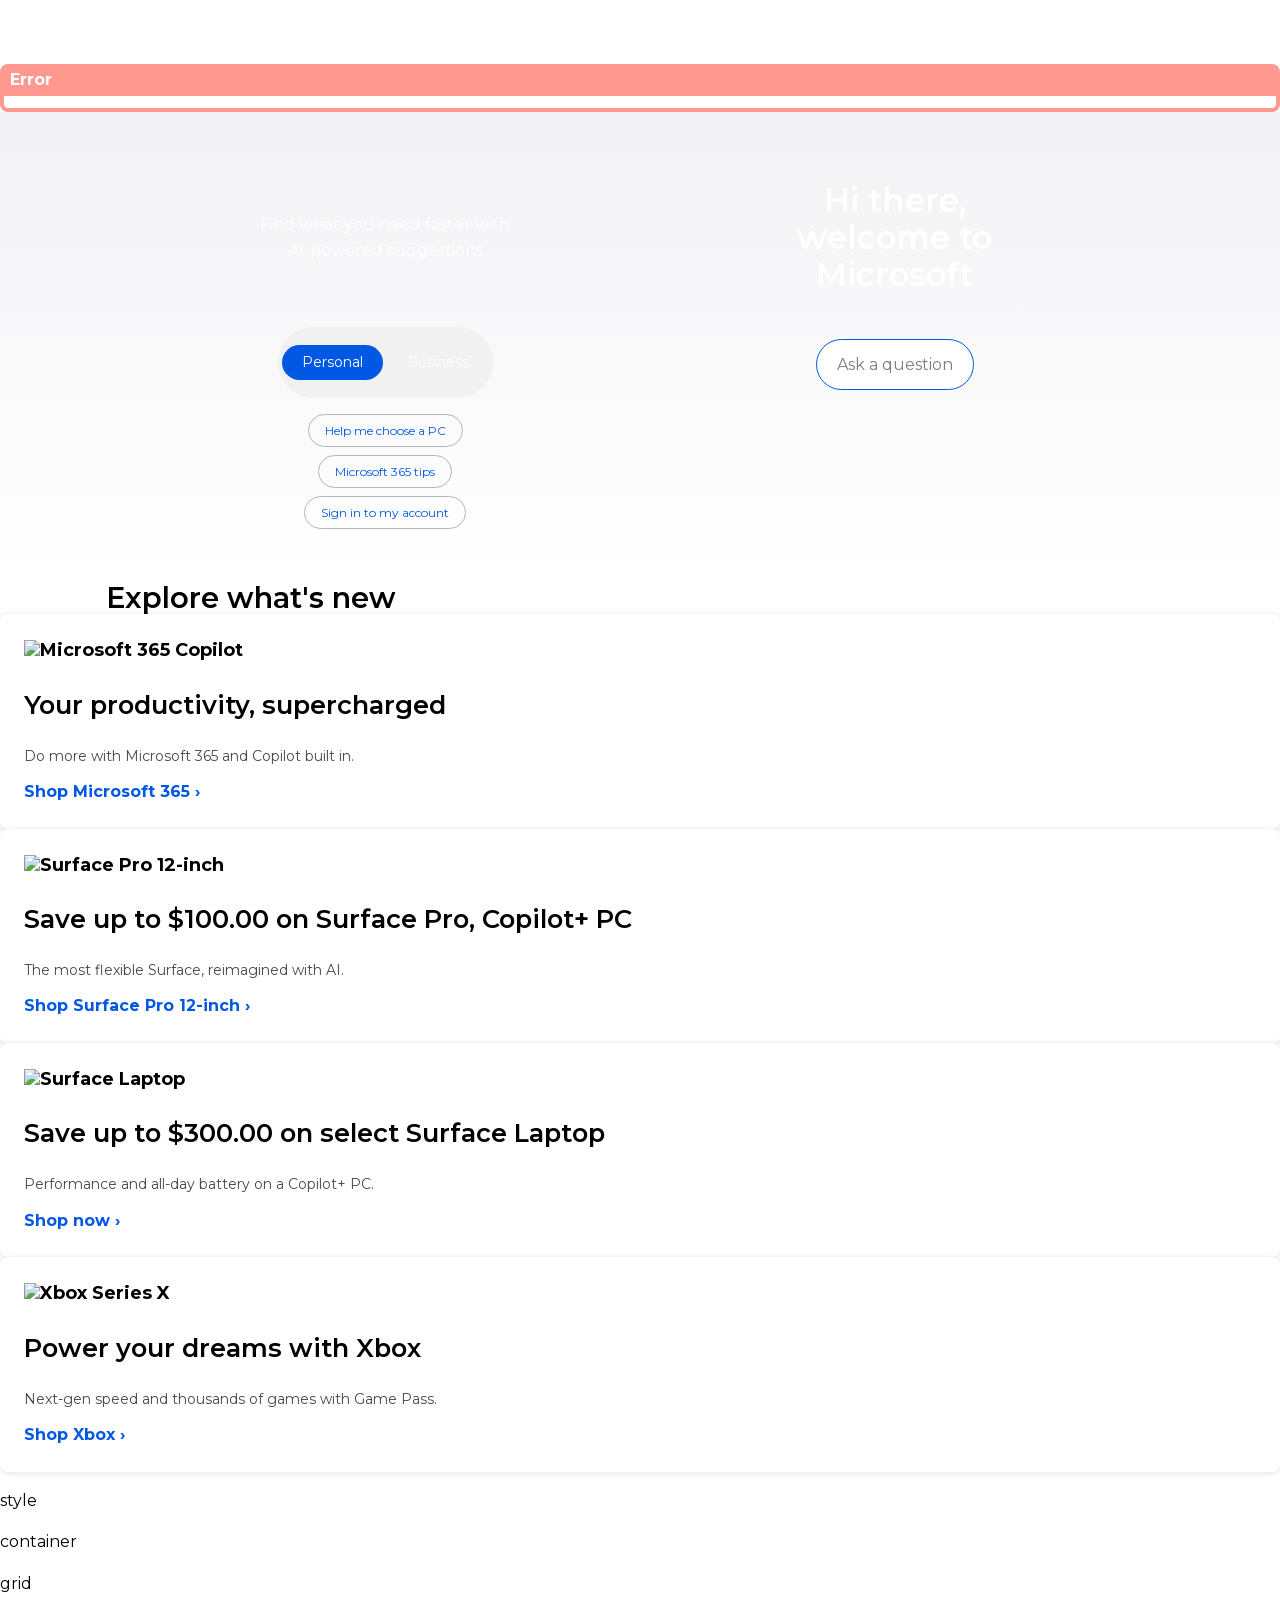
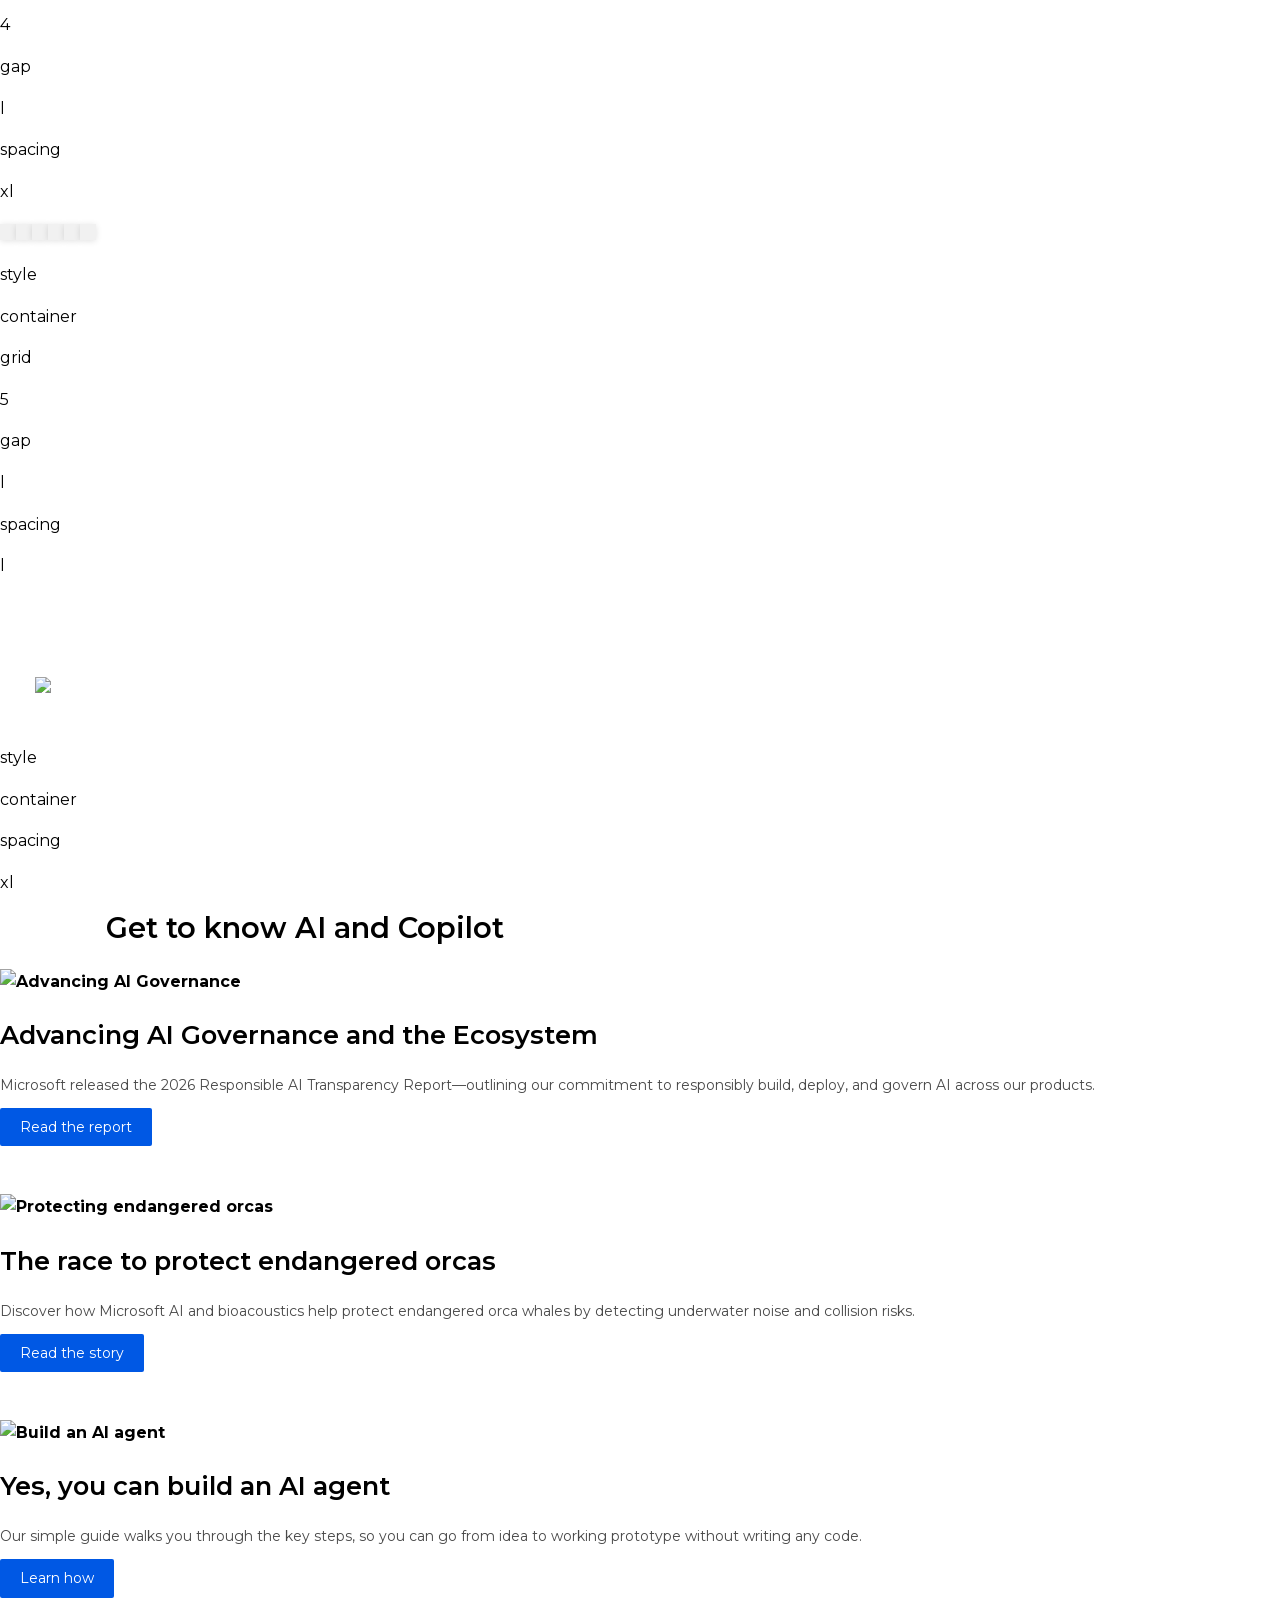
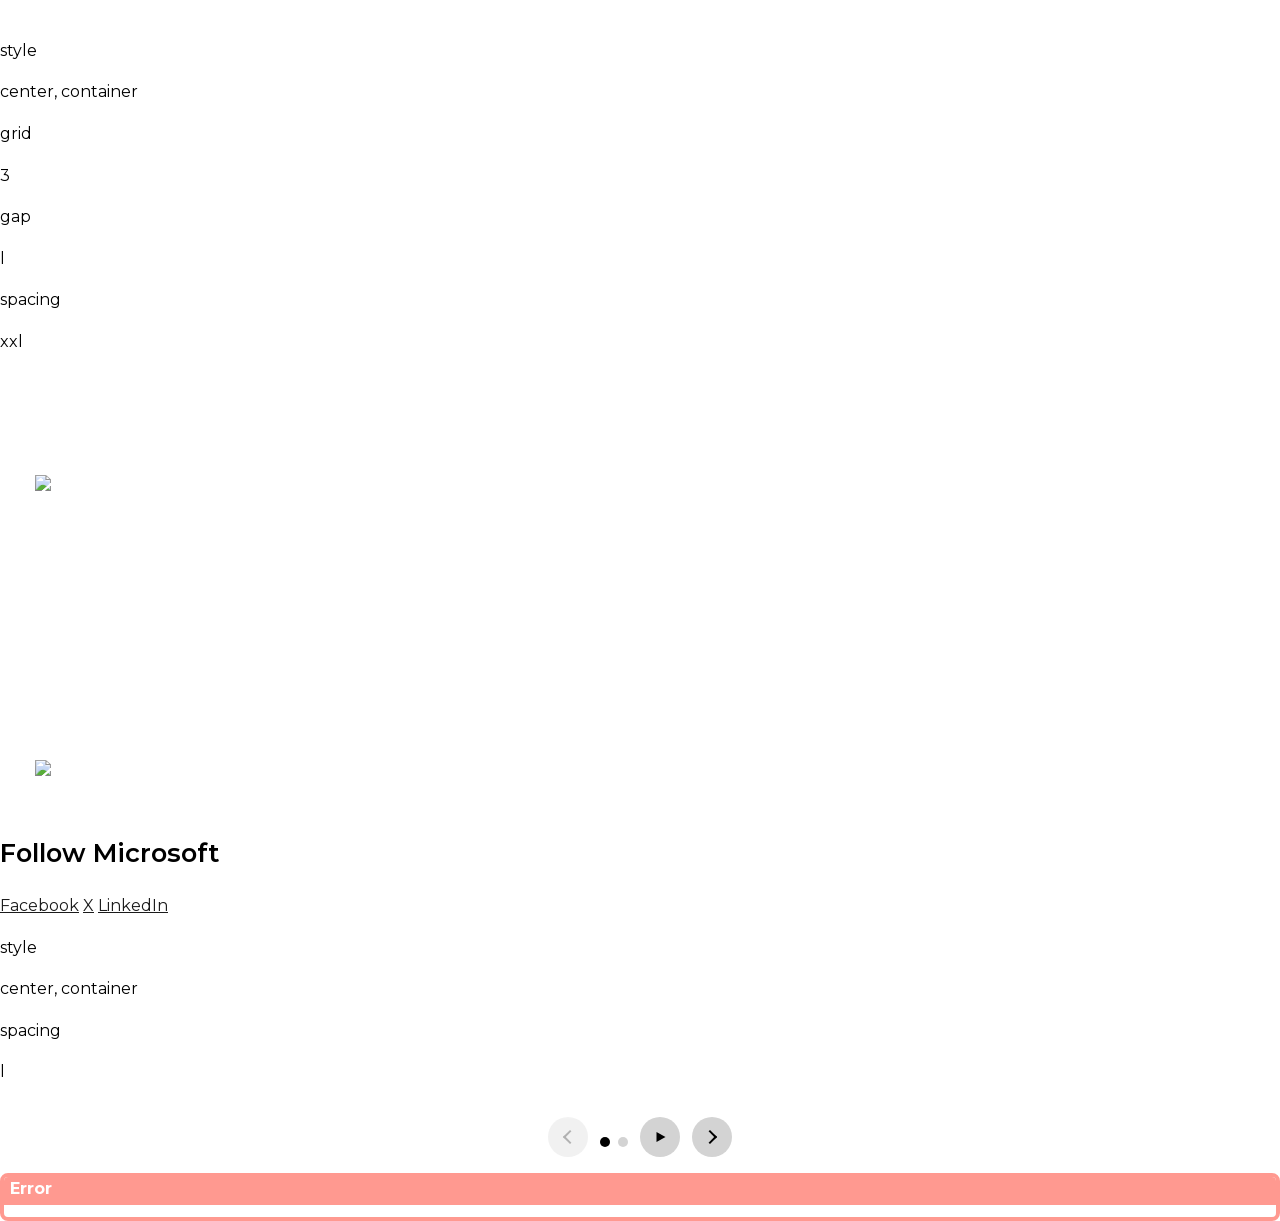
==== index.html @ eb899f48 "Add MS homepage rebuild: port carousel/banner/media, card product+feature variants, hero-ai Ported a" ====
<!DOCTYPE html>
<html>
  <head>
    <title>Microsoft – AI, Cloud, Productivity, Computing, Gaming & Apps</title>
    <meta name="description" content="Explore Microsoft products and services and support for your home or business. Shop Microsoft 365, Copilot, Teams, Xbox, Windows, Azure, Surface and more.">
    <meta name="viewport" content="width=device-width, initial-scale=1"/>
    <link rel="stylesheet" href="/styles/styles.css"/>
    <script src="/scripts/ak.js" type="module"></script>
    <script src="/scripts/scripts.js" type="module"></script>
    <link rel="icon" href="data:,">
  </head>
  <body>
    <header></header>
    <main>
      <div>
        <div class="hero ai">
          <div>
            <p>Find what you need faster with AI-powered suggestions</p>
            <h1>Hi there, welcome to Microsoft</h1>
            <ul>
              <li>Personal</li>
              <li>Business</li>
            </ul>
            <blockquote>Ask a question</blockquote>
            <p><a href="#choose">Help me choose a PC</a> <a href="#m365">Microsoft 365 tips</a> <a href="#signin">Sign in to my account</a></p>
          </div>
        </div>
      </div>

      <div>
        <h2>Explore what's new</h2>
        <div class="card product"><div><div><picture><img src="https://cdn-dynmedia-1.microsoft.com/is/image/microsoftcorp/Card-Front-M365-Copilot?resMode=sharp2&op_usm=1.5,0.65,15,0&wid=900&hei=1200&qlt=100&fit=constrain" alt="Microsoft 365 Copilot"></picture><h3>Your productivity, supercharged</h3><p>Do more with Microsoft 365 and Copilot built in.</p><p><a href="#m365">Shop Microsoft 365</a></p></div></div></div>
        <div class="card product"><div><div><picture><img src="https://cdn-dynmedia-1.microsoft.com/is/image/microsoftcorp/Card-Front-Surface-Pro-12-Copilot-PC-Violet?resMode=sharp2&op_usm=1.5,0.65,15,0&wid=900&hei=1200&qlt=100&fit=constrain" alt="Surface Pro 12-inch"></picture><h3>Save up to $100.00 on Surface Pro, Copilot+ PC</h3><p>The most flexible Surface, reimagined with AI.</p><p><a href="#surface">Shop Surface Pro 12-inch</a></p></div></div></div>
        <div class="card product"><div><div><picture><img src="https://cdn-dynmedia-1.microsoft.com/is/image/microsoftcorp/Card-Front-Windows-11-For-Business?resMode=sharp2&op_usm=1.5,0.65,15,0&wid=900&hei=1200&qlt=100&fit=constrain" alt="Surface Laptop"></picture><h3>Save up to $300.00 on select Surface Laptop</h3><p>Performance and all-day battery on a Copilot+ PC.</p><p><a href="#laptop">Shop now</a></p></div></div></div>
        <div class="card product"><div><div><picture><img src="https://cdn-dynmedia-1.microsoft.com/is/image/microsoftcorp/Card-Front-Xbox-Series-X-Top-Detail?resMode=sharp2&op_usm=1.5,0.65,15,0&wid=900&hei=1200&qlt=100&fit=constrain" alt="Xbox Series X"></picture><h3>Power your dreams with Xbox</h3><p>Next-gen speed and thousands of games with Game Pass.</p><p><a href="#xbox">Shop Xbox</a></p></div></div></div>
        <div class="section-metadata"><div><div><p>style</p></div><div><p>container</p></div></div><div><div><p>grid</p></div><div><p>4</p></div></div><div><div><p>gap</p></div><div><p>l</p></div></div><div><div><p>spacing</p></div><div><p>xl</p></div></div></div>
      </div>

      <div>
        <div class="card icon center"><div><div><picture><img src="https://cdn-dynmedia-1.microsoft.com/is/content/microsoftcorp/Quick-Links-Store-Laptop?resMode=sharp2&op_usm=1.5,0.65,15,0&qlt=85" alt="Shop Surface"></picture><p><a href="#surface">Shop Surface</a></p></div></div></div>
        <div class="card icon center"><div><div><picture><img src="https://cdn-dynmedia-1.microsoft.com/is/content/microsoftcorp/Quick-Links-Store-Apps?resMode=sharp2&op_usm=1.5,0.65,15,0&qlt=85" alt="Shop Microsoft 365"></picture><p><a href="#m365">Shop Microsoft 365</a></p></div></div></div>
        <div class="card icon center"><div><div><picture><img src="https://cdn-dynmedia-1.microsoft.com/is/content/microsoftcorp/Quick-Links-Store-Xbox-Controller?resMode=sharp2&op_usm=1.5,0.65,15,0&qlt=85" alt="Shop Xbox"></picture><p><a href="#xbox">Shop Xbox</a></p></div></div></div>
        <div class="card icon center"><div><div><picture><img src="https://cdn-dynmedia-1.microsoft.com/is/content/microsoftcorp/Quick-Links-Store-Tablet?resMode=sharp2&op_usm=1.5,0.65,15,0&qlt=85" alt="Find your next PC"></picture><p><a href="#pc">Find your next PC</a></p></div></div></div>
        <div class="card icon center"><div><div><picture><img src="https://cdn-dynmedia-1.microsoft.com/is/content/microsoftcorp/Quick-Links-Store-Accessories?resMode=sharp2&op_usm=1.5,0.65,15,0&qlt=85" alt="Shop accessories"></picture><p><a href="#accessories">Shop accessories</a></p></div></div></div>
        <div class="card icon center"><div><div><picture><img src="https://cdn-dynmedia-1.microsoft.com/is/content/microsoftcorp/Quick-Links-Store-Business?resMode=sharp2&op_usm=1.5,0.65,15,0&qlt=85" alt="Shop for your business"></picture><p><a href="#business">Shop for your business</a></p></div></div></div>
        <div class="section-metadata"><div><div><p>style</p></div><div><p>container</p></div></div><div><div><p>grid</p></div><div><p>5</p></div></div><div><div><p>gap</p></div><div><p>l</p></div></div><div><div><p>spacing</p></div><div><p>l</p></div></div></div>
      </div>

      <div>
        <div class="banner">
          <div>
            <div>
              <h2>Save 20% on Surface accessories</h2>
              <p>For a limited time, grab deals on select keyboards, mice, and more designed to work seamlessly with your device.</p>
              <p><a href="#accessories">Shop now</a></p>
            </div>
            <div>
              <picture><img src="https://cdn-dynmedia-1.microsoft.com/is/image/microsoftcorp/Card-Horizontal-Surface-Accessories-Violet?resMode=sharp2&op_usm=1.5,0.65,15,0&wid=1600&hei=900&qlt=95&fit=constrain" alt="Surface accessories"></picture>
            </div>
          </div>
        </div>
        <div class="section-metadata"><div><div><p>style</p></div><div><p>container</p></div></div><div><div><p>spacing</p></div><div><p>xl</p></div></div></div>
      </div>

      <div>
        <h2>Get to know AI and Copilot</h2>
        <div class="card feature"><div><div><picture><img src="https://cdn-dynmedia-1.microsoft.com/is/image/microsoftcorp/Card-Feature-AI-Transparency-Report-2026?resMode=sharp2&op_usm=1.5,0.65,15,0&wid=520&hei=224&qlt=85&fit=constrain" alt="Advancing AI Governance"></picture><h3>Advancing AI Governance and the Ecosystem</h3><p>Microsoft released the 2026 Responsible AI Transparency Report—outlining our commitment to responsibly build, deploy, and govern AI across our products.</p><p><a href="#ai">Read the report</a></p></div></div></div>
        <div class="card feature"><div><div><picture><img src="https://cdn-dynmedia-1.microsoft.com/is/image/microsoftcorp/Card-Feature-The-Sound-of-Survival-Bioacoustics?resMode=sharp2&op_usm=1.5,0.65,15,0&wid=520&hei=224&qlt=85&fit=constrain" alt="Protecting endangered orcas"></picture><h3>The race to protect endangered orcas</h3><p>Discover how Microsoft AI and bioacoustics help protect endangered orca whales by detecting underwater noise and collision risks.</p><p><a href="#orcas">Read the story</a></p></div></div></div>
        <div class="card feature"><div><div><picture><img src="https://cdn-dynmedia-1.microsoft.com/is/image/microsoftcorp/Card-Feature-How-to-build-an-agent?resMode=sharp2&op_usm=1.5,0.65,15,0&wid=520&hei=224&qlt=85&fit=constrain" alt="Build an AI agent"></picture><h3>Yes, you can build an AI agent</h3><p>Our simple guide walks you through the key steps, so you can go from idea to working prototype without writing any code.</p><p><a href="#agent">Learn how</a></p></div></div></div>
        <div class="section-metadata"><div><div><p>style</p></div><div><p>center, container</p></div></div><div><div><p>grid</p></div><div><p>3</p></div></div><div><div><p>gap</p></div><div><p>l</p></div></div><div><div><p>spacing</p></div><div><p>xxl</p></div></div></div>
      </div>

      <div>
        <div class="advanced-carousel">
          <div><div>
            <ul>
              <li>Powering every play</li>
              <li>AI that captures the shot</li>
            </ul>
          </div></div>
        </div>
      </div>

      <div>
        <div class="banner"><div><div><div><h2>Powering every play</h2><p>For the NFL, greatness starts in the preparation—and Viper on Azure helps everything align weeks before game day.</p><p><a href="#nfl">Read the story</a></p></div><div><picture><img src="https://cdn-dynmedia-1.microsoft.com/is/image/microsoftcorp/Card-Banner-4-3-Building-NFL-Greatness?resMode=sharp2&op_usm=1.5,0.65,15,0&wid=1600&hei=1200&qlt=85&fit=constrain" alt="NFL and Azure"></picture></div></div></div>
        <div class="section-metadata"><div><div><p>style</p></div><div><p>container</p></div></div></div>
      </div>

      <div>
        <div class="banner"><div><div><div><h2>AI that captures the shot</h2><p>See how AI Shoot 360 reimagines sports capture and delivers highlights in real time.</p><p><a href="#ai360">Read the story</a></p></div><div><picture><img src="https://cdn-dynmedia-1.microsoft.com/is/image/microsoftcorp/Card-Banner-4-3-AI-Shoot-360?resMode=sharp2&op_usm=1.5,0.65,15,0&wid=1600&hei=1200&qlt=85&fit=constrain" alt="AI Shoot 360"></picture></div></div></div>
        <div class="section-metadata"><div><div><p>style</p></div><div><p>container</p></div></div></div>
      </div>

      <div>
        <h3>Follow Microsoft</h3>
        <p><a href="https://www.facebook.com/Microsoft">Facebook</a> <a href="https://x.com/microsoft">X</a> <a href="https://www.linkedin.com/company/microsoft">LinkedIn</a></p>
        <div class="section-metadata"><div><div><p>style</p></div><div><p>center, container</p></div></div><div><div><p>spacing</p></div><div><p>l</p></div></div></div>
      </div>
    </main>
    <footer></footer>
  </body>
</html>
---- styles/styles.css ----
@font-face {
  font-family: Montserrat;
  font-style: normal;
  font-weight: 100 900;
  font-display: swap;
  src: url("/styles/fonts/montserrat.woff2") format("woff2");
  unicode-range:
    U+0000-00FF,
    U+0131,
    U+0152-0153,
    U+02BB-02BC,
    U+02C6,
    U+02DA,
    U+02DC,
    U+0304,
    U+0308,
    U+0329,
    U+2000-206F,
    U+20AC,
    U+2122,
    U+2191,
    U+2193,
    U+2212,
    U+2215,
    U+FEFF,
    U+FFFD;
}

@font-face {
  font-family: Montserrat;
  font-style: italic;
  font-weight: 100 900;
  font-display: swap;
  src: url("/styles/fonts/montserrat-italic.woff2") format("woff2");
  unicode-range:
    U+0000-00FF,
    U+0131,
    U+0152-0153,
    U+02BB-02BC,
    U+02C6,
    U+02DA,
    U+02DC,
    U+0304,
    U+0308,
    U+0329,
    U+2000-206F,
    U+20AC,
    U+2122,
    U+2191,
    U+2193,
    U+2212,
    U+2215,
    U+FEFF,
    U+FFFD;
}

:root {
  /* grid */
  --grid-container-width: 83.4%;
  --grid-column-width: calc(var(--grid-container-width) / 12);
  --grid-gutter-width: 8.3%;

  /* spacing */
  --spacing-xxl: 48px;
  --spacing-xl: 32px;
  --spacing-l: 24px;
  --spacing-m: 12px;
  --spacing-s: 8px;
  --spacing-xs: 4px;

  /* font weights (used by ported blocks: carousel, banner) */
  --font-weight-regular: 400;
  --font-weight-bold: 700;

  /* color schemes */
  color-scheme: light dark;

  /* color tokens */
  --color-gray-100: #f1f1f1;
  --color-gray-200: #d3d3d3;
  --color-gray-300: #b5b5b5;
  --color-gray-400: #999;
  --color-gray-500: #7d7d7d;
  --color-gray-600: #636363;
  --color-gray-700: #494949;
  --color-gray-800: #313131;
  --color-gray-900: #1b1b1b;
  --color-green-100: #e1f5e3;
  --color-green-200: #a3e1a8;
  --color-green-300: #60cb6a;
  --color-green-400: #24b032;
  --color-green-500: #1e9029;
  --color-green-600: #187220;
  --color-green-700: #115418;
  --color-green-800: #0c3910;
  --color-green-900: #072009;
  --color-teal-100: #e4f3f5;
  --color-teal-200: #acdbdf;
  --color-teal-300: #71c1c9;
  --color-teal-400: #36a7b3;
  --color-teal-500: #108a96;
  --color-teal-600: #0d6d77;
  --color-teal-700: #0a5158;
  --color-teal-800: #06363b;
  --color-teal-900: #041e21;
  --color-blue-100: #eaf2ff;
  --color-blue-200: #b9d4ff;
  --color-blue-300: #88b6ff;
  --color-blue-400: #5898ff;
  --color-blue-500: #2176ff;
  --color-blue-600: #0058e4;
  --color-blue-700: #0041a9;
  --color-blue-800: #002c74;
  --color-blue-900: #001942;
  --color-purple-100: #f4edfb;
  --color-purple-200: #dfcbf2;
  --color-purple-300: #c9a7ea;
  --color-purple-400: #b385e1;
  --color-purple-500: #9d60d8;
  --color-purple-600: #843ccb;
  --color-purple-700: #622c98;
  --color-purple-800: #421e66;
  --color-purple-900: #251139;
  --color-magenta-100: #ffebf9;
  --color-magenta-200: #ffc0ec;
  --color-magenta-300: #ff8fde;
  --color-magenta-400: #ff53cc;
  --color-magenta-500: #eb00a5;
  --color-magenta-600: #bd0084;
  --color-magenta-700: #8e0064;
  --color-magenta-800: #630045;
  --color-magenta-900: #3b002a;
  --color-red-100: #ffecea;
  --color-red-200: #ffc4be;
  --color-red-300: #ff9990;
  --color-red-400: #ff6759;
  --color-red-500: #f81400;
  --color-red-600: #c71000;
  --color-red-700: #950c00;
  --color-red-800: #670800;
  --color-red-900: #3c0500;
  --color-orange-100: #ffeddc;
  --color-orange-200: #ffc895;
  --color-orange-300: #ff9e43;
  --color-orange-400: #f37500;
  --color-orange-500: #c76000;
  --color-orange-600: #9e4c00;
  --color-orange-700: #753800;
  --color-orange-800: #4f2600;
  --color-orange-900: #2d1500;
  --color-yellow-100: #fff48e;
  --color-yellow-200: #ebd400;
  --color-yellow-300: #cab600;
  --color-yellow-400: #ab9a00;
  --color-yellow-500: #8c7e00;
  --color-yellow-600: #6e6400;
  --color-yellow-700: #514a00;
  --color-yellow-800: #373100;
  --color-yellow-900: #1e1b00;

  /* named colors */
  --color-light-base: 255 255 255;
  --color-dark-base: 0 0 0;
  --color-light: rgb(255 255 255);
  --color-dark: rgb(0 0 0);
  --color-text: light-dark(var(--color-dark), var(--color-light));
  --color-link: light-dark(var(--color-gray-900), var(--color-gray-100));
  --color-brand: var(--color-purple-500);
  --color-accent: light-dark(var(--color-magenta-600), var(--color-magenta-500));
  --color-background: light-dark(var(--color-light), var(--color-dark));
  --color-shaded: light-dark(#f9f9f9, #111);

  /* fonts */
  --font-family: montserrat, "Trebuchet MS", sans-serif;

  /* headings */
  --heading-font-size-xxl: 32.44px;
  --heading-font-size-xl: 28.83px;
  --heading-font-size-l: 25.63px;
  --heading-font-size-m: 22.78px;
  --heading-font-size-s: 20.25px;
  --heading-font-size-xs: 18px;
  --heading-line-height: 1.15;

  /* body */
  --body-font-size-xxxl: 25px;
  --body-font-size-xxl: 22px;
  --body-font-size-xl: 20px;
  --body-font-size-l: 18px;
  --body-font-size-m: 16px;
  --body-font-size-s: 14px;
  --body-font-size-xs: 12px;
  --body-line-height: 1.6;

  /* misc */
  --header-height: 64px;
  --breadcrumb-height: 24px;
}

.light-scheme {
  color-scheme: light;
}

.dark-scheme {
  color-scheme: dark;
}

html {
  scroll-padding-top: calc(var(--header-height) + 1rem);
}

body {
  margin: 0;
  background-color: var(--color-background);
  color: var(--color-text);
  font-family: "Trebuchet MS", sans-serif;
  font-size: var(--body-font-size-m);
  line-height: var(--body-line-height);
  padding: var(--header-height) 0 0;

  &.session {
    /* only allow font loading if a session */
    font-family: var(--font-family);
  }

  &.has-breadcrumb {
    margin: calc(var(--header-height) + var(--breadcrumb-height)) 0 0;
  }

  &.no-header {
    --header-height: 0;

    margin: 0;
  }
}

header {
  display: none;
  height: var(--header-height);
  position: fixed;
}

a {
  color: var(--color-link);

  &.btn {
    display: inline-block;
    line-height: 1;
    font-weight: 500;
    text-decoration: none;
    border: 2px solid;
    padding: 8px 12px;
    box-sizing: border-box;

    &.btn-outline {
      background: transparent;
    }
  }

  &.btn-accent {
    color: #fff;
    background: var(--color-accent);
    border: 2px solid var(--color-accent);

    &.btn-outline {
      color: var(--color-accent);
    }
  }

  &.btn-primary {
    color: var(--color-background);
    background-color: var(--color-text);
    border: 2px solid var(--color-text);

    &.btn-outline {
      color: var(--color-text);
      background: transparent;
    }
  }

  &.btn-secondary {
    color: var(--color-background);
    background-color: var(--color-gray-500);
    border: 2px solid var(--color-gray-500);

    &.btn-outline {
      color: var(--color-gray-500);
    }
  }

  &.btn-negative {
    color: #fff;
    background-color: var(--color-red-600);
    border: 2px solid var(--color-red-600);

    &.btn-outline {
      color: var(--color-red-600);
    }
  }
}

.icon {
  display: inline-block;
  width: 1em;
  height: 1em;
  vertical-align: -0.125em;
}

/* sections */
.section {
  display: block;

  > .default-content {
    max-width: var(--grid-container-width);
    margin: 0 auto;
  }
}

main {
  ul,
  ol {
    padding-inline-start: 24px;

    /* Reduce nested lists even further */
    ul,
    ol {
      padding-inline-start: 12px;
    }
  }
}

button {
  cursor: pointer;
}

li {
  margin-block: 1em;
}

h1,
h2,
h3,
h4,
h5,
h6 {
  font-weight: 600;
  line-height: var(--heading-line-height);
}

h1 { font-size: var(--heading-font-size-xxl); }
h2 { font-size: var(--heading-font-size-xl); }
h3 { font-size: var(--heading-font-size-l); }
h4 { font-size: var(--heading-font-size-m); }
h5 { font-size: var(--heading-font-size-s); }
h6 { font-size: var(--heading-font-size-xs); }

strong {
  font-weight: 600;
}

input,
textarea,
select,
button {
  font: inherit;
}

img {
  width: 100%;
  height: auto;
}

svg {
  width: 20px;
  height: 20px;
}

/* @media (width >= 600px) {} */

/* @media (width >= 900px) {} */

/* @media (width >= 1200px) {} */

@media (width >= 1440px) {
  :root {
    --grid-container-width: 1200px;
  }
}

main > div,
.has-template,
div[data-status] {
  display: none;
}

aem-sidekick {
  opacity: 0;

  &[open="true"].is-ready {
    opacity: 1;
  }
}
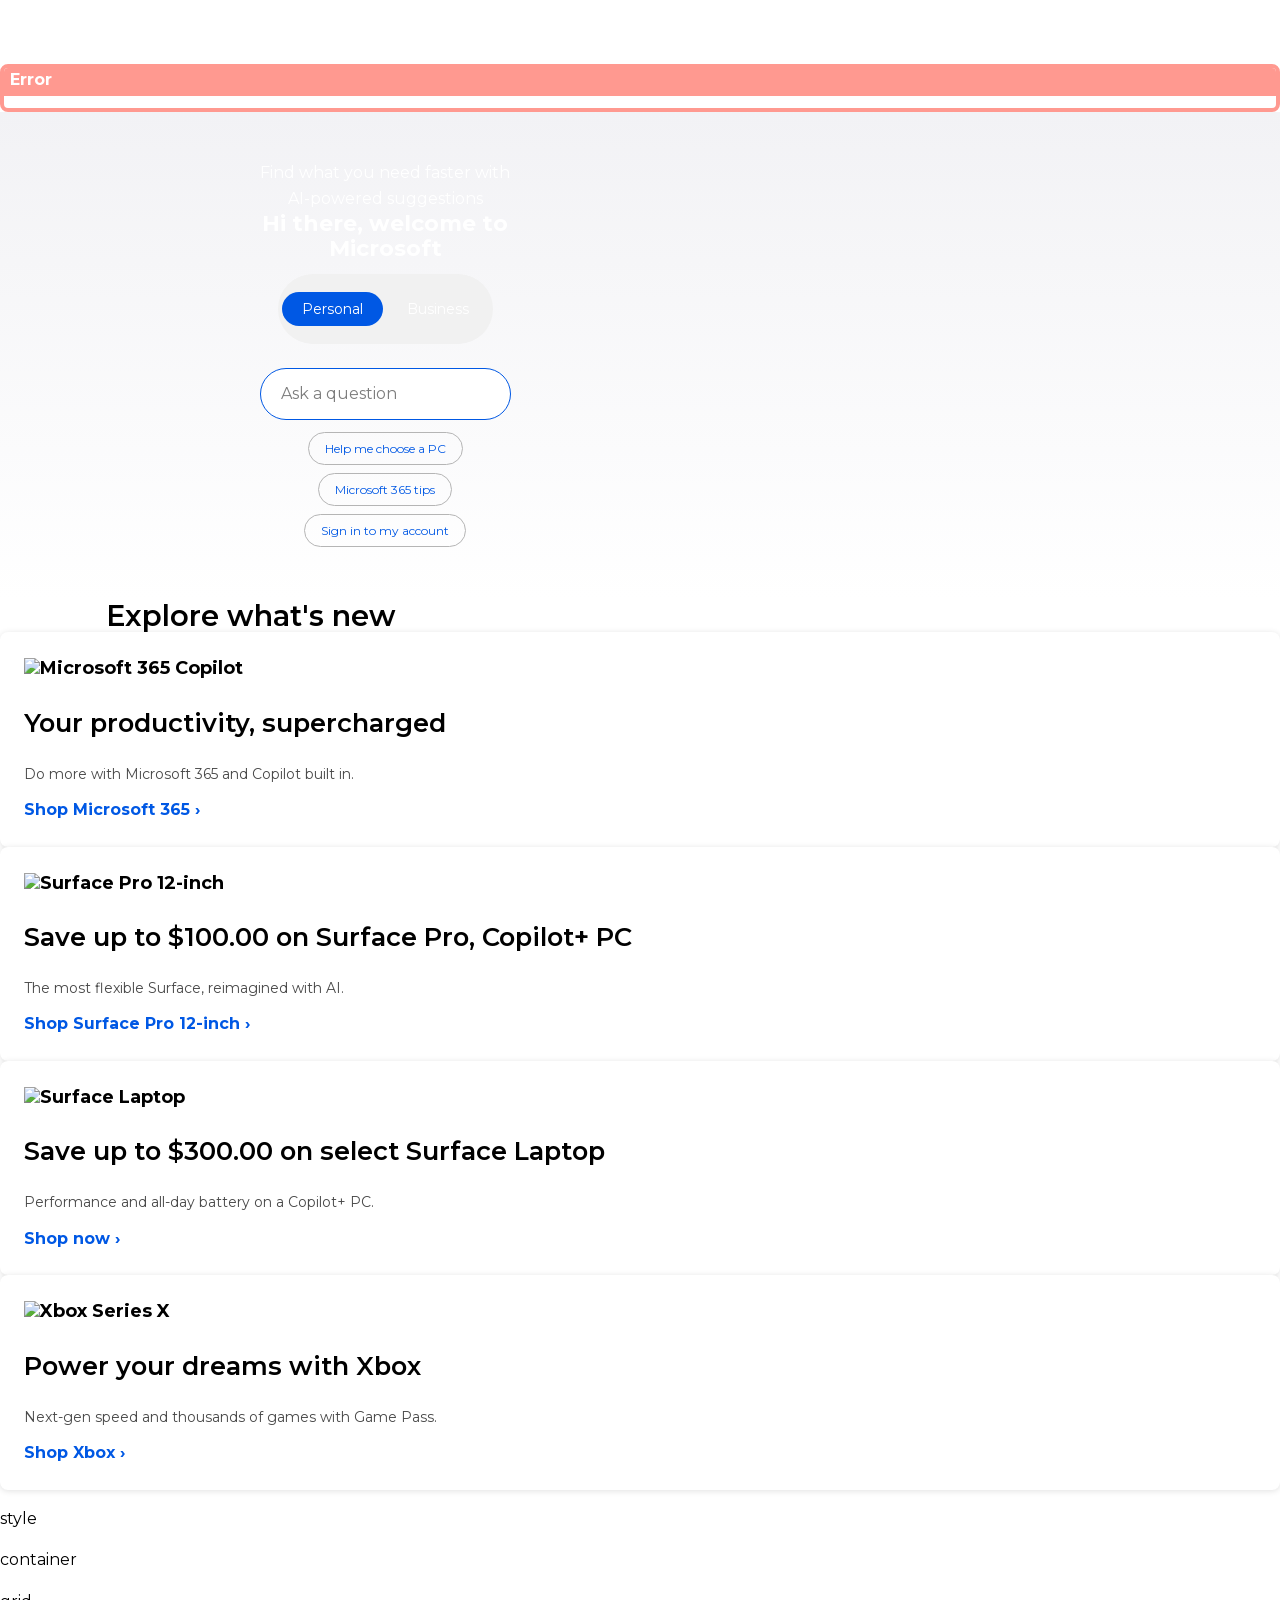
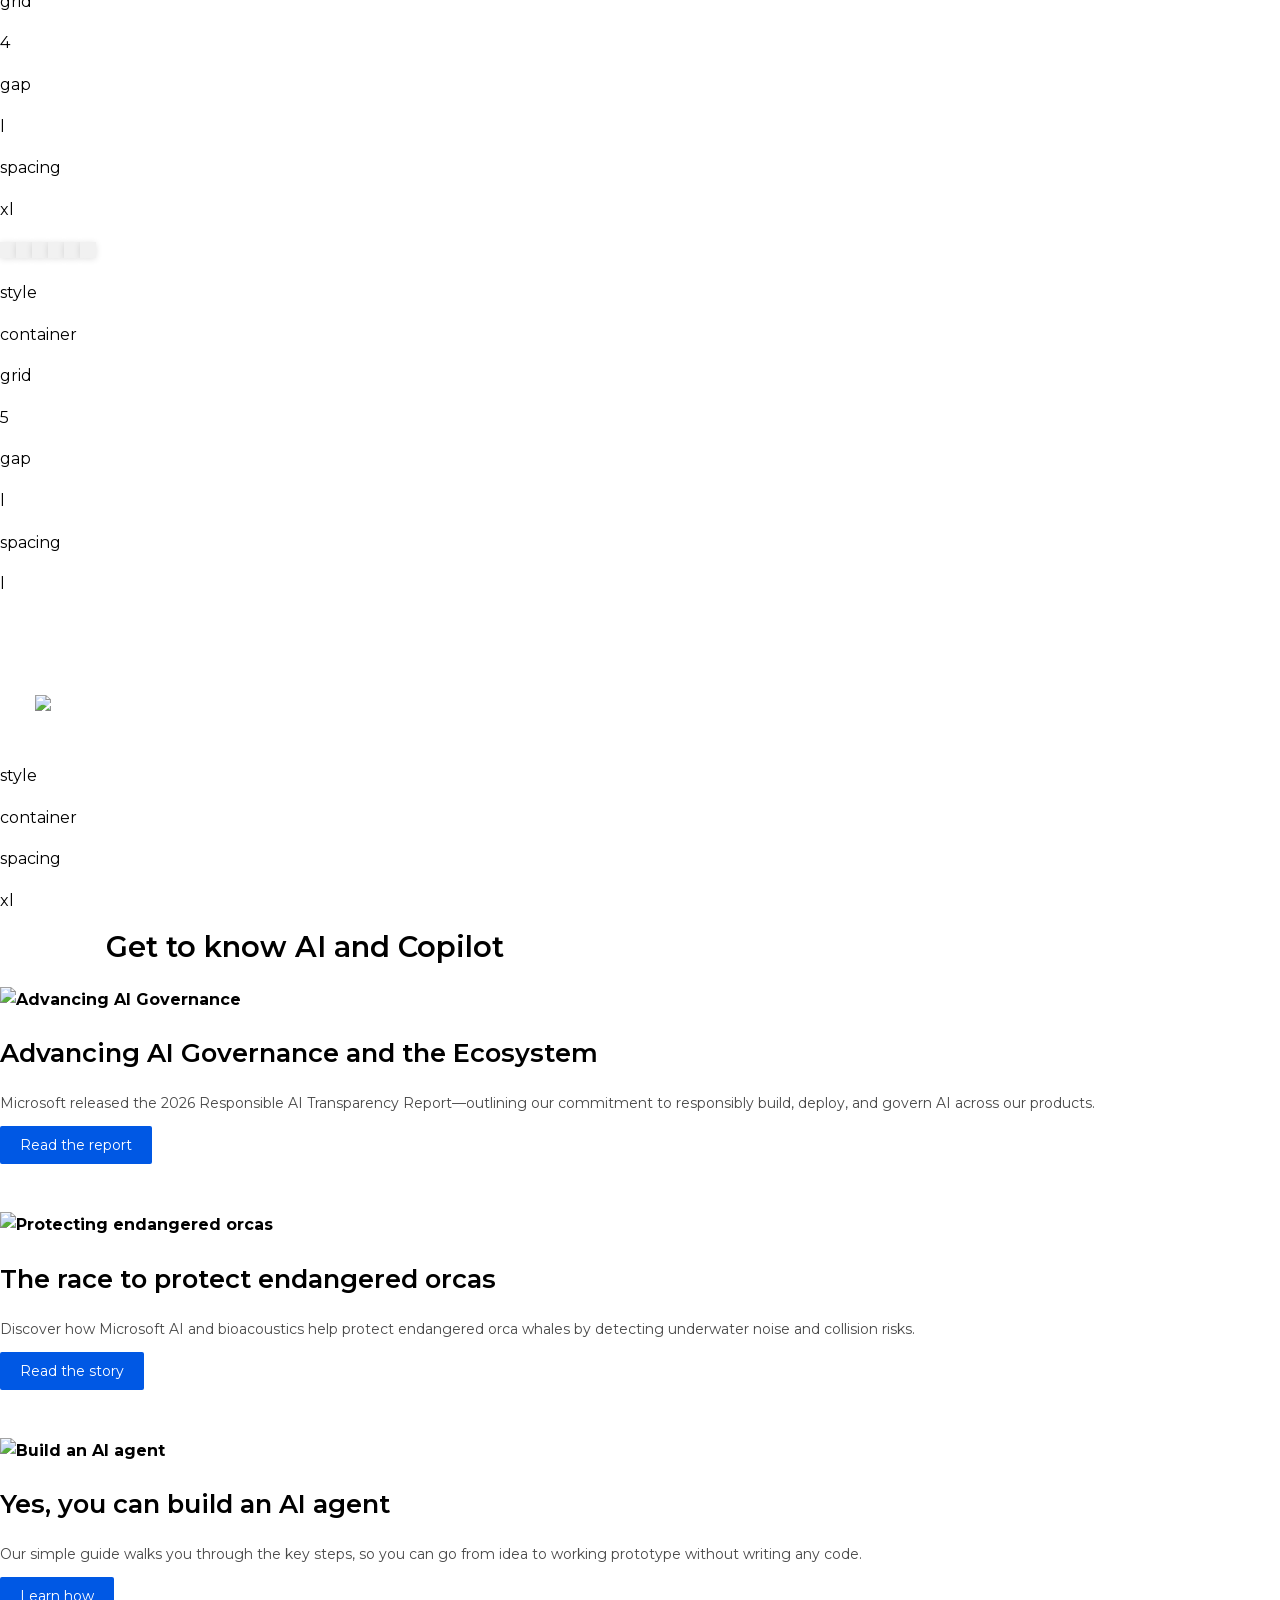
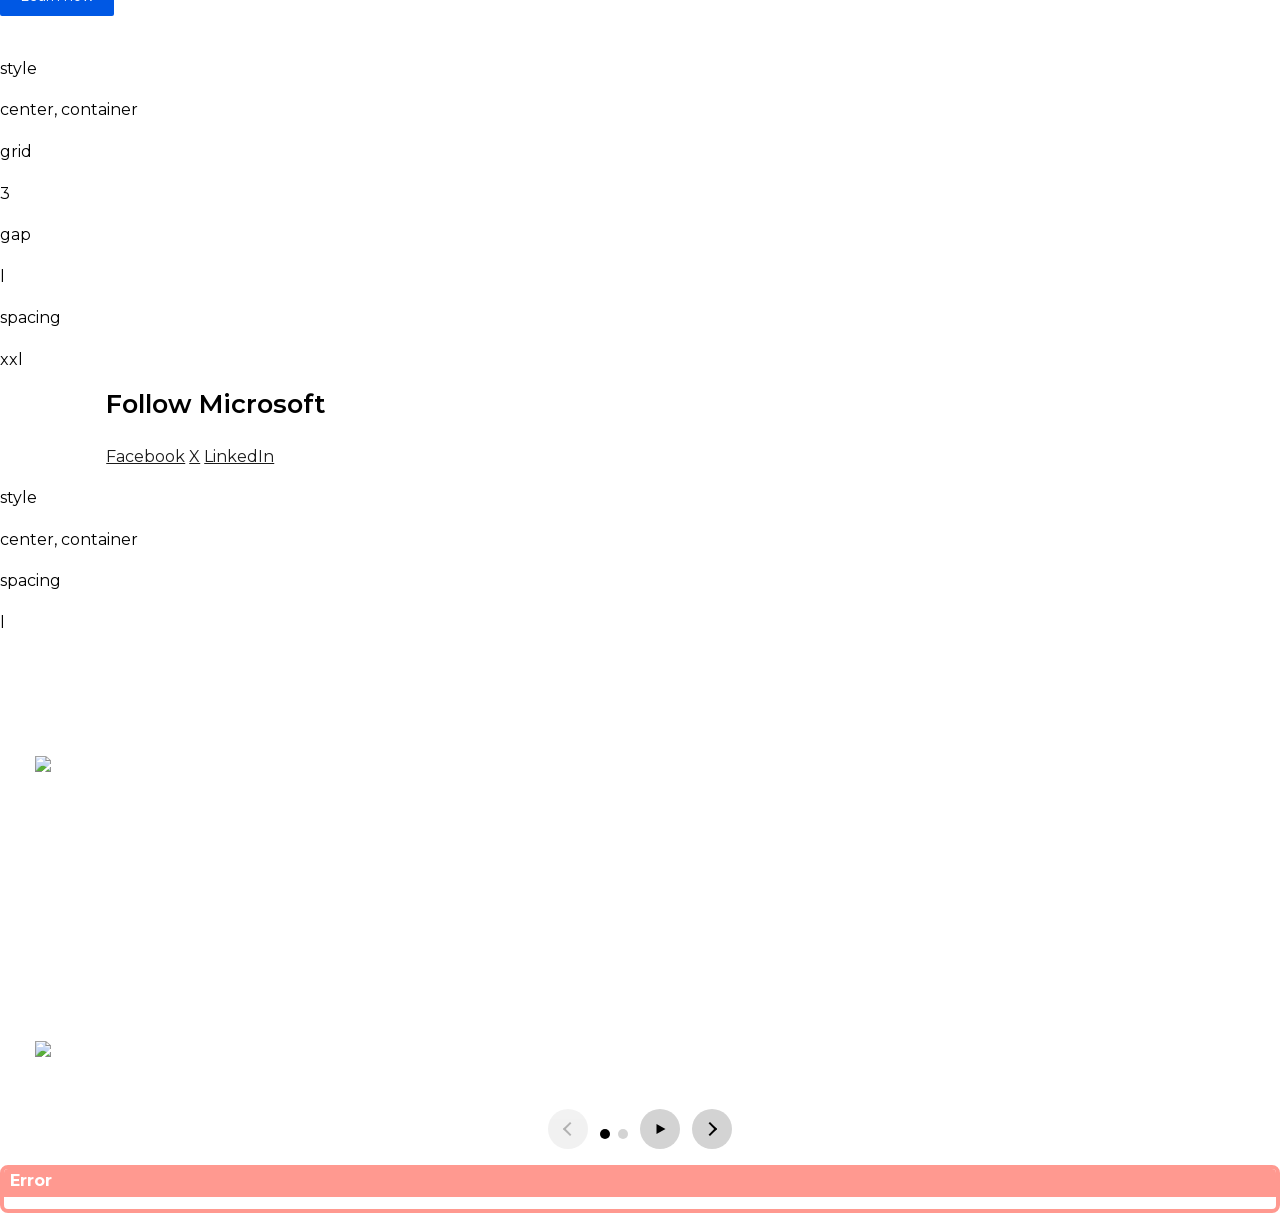
==== commit ff0f4897: "Fix hero block nesting (3-level) + move Follow-MS above carousel Hero now decorates as a block (was " ====
--- a/index.html
+++ b/index.html
@@ -15,6 +15,7 @@
       <div>
         <div class="hero ai">
           <div>
+            <div>
             <p>Find what you need faster with AI-powered suggestions</p>
             <h1>Hi there, welcome to Microsoft</h1>
             <ul>
@@ -23,6 +24,7 @@
             </ul>
             <blockquote>Ask a question</blockquote>
             <p><a href="#choose">Help me choose a PC</a> <a href="#m365">Microsoft 365 tips</a> <a href="#signin">Sign in to my account</a></p>
+            </div>
           </div>
         </div>
       </div>
@@ -71,6 +73,11 @@
       </div>
 
       <div>
+        <h3>Follow Microsoft</h3>
+        <p><a href="https://www.facebook.com/Microsoft">Facebook</a> <a href="https://x.com/microsoft">X</a> <a href="https://www.linkedin.com/company/microsoft">LinkedIn</a></p>
+        <div class="section-metadata"><div><div><p>style</p></div><div><p>center, container</p></div></div><div><div><p>spacing</p></div><div><p>l</p></div></div></div>
+      </div>
+      <div>
         <div class="advanced-carousel">
           <div><div>
             <ul>
@@ -91,11 +98,6 @@
         <div class="section-metadata"><div><div><p>style</p></div><div><p>container</p></div></div></div>
       </div>
 
-      <div>
-        <h3>Follow Microsoft</h3>
-        <p><a href="https://www.facebook.com/Microsoft">Facebook</a> <a href="https://x.com/microsoft">X</a> <a href="https://www.linkedin.com/company/microsoft">LinkedIn</a></p>
-        <div class="section-metadata"><div><div><p>style</p></div><div><p>center, container</p></div></div><div><div><p>spacing</p></div><div><p>l</p></div></div></div>
-      </div>
     </main>
     <footer></footer>
   </body>
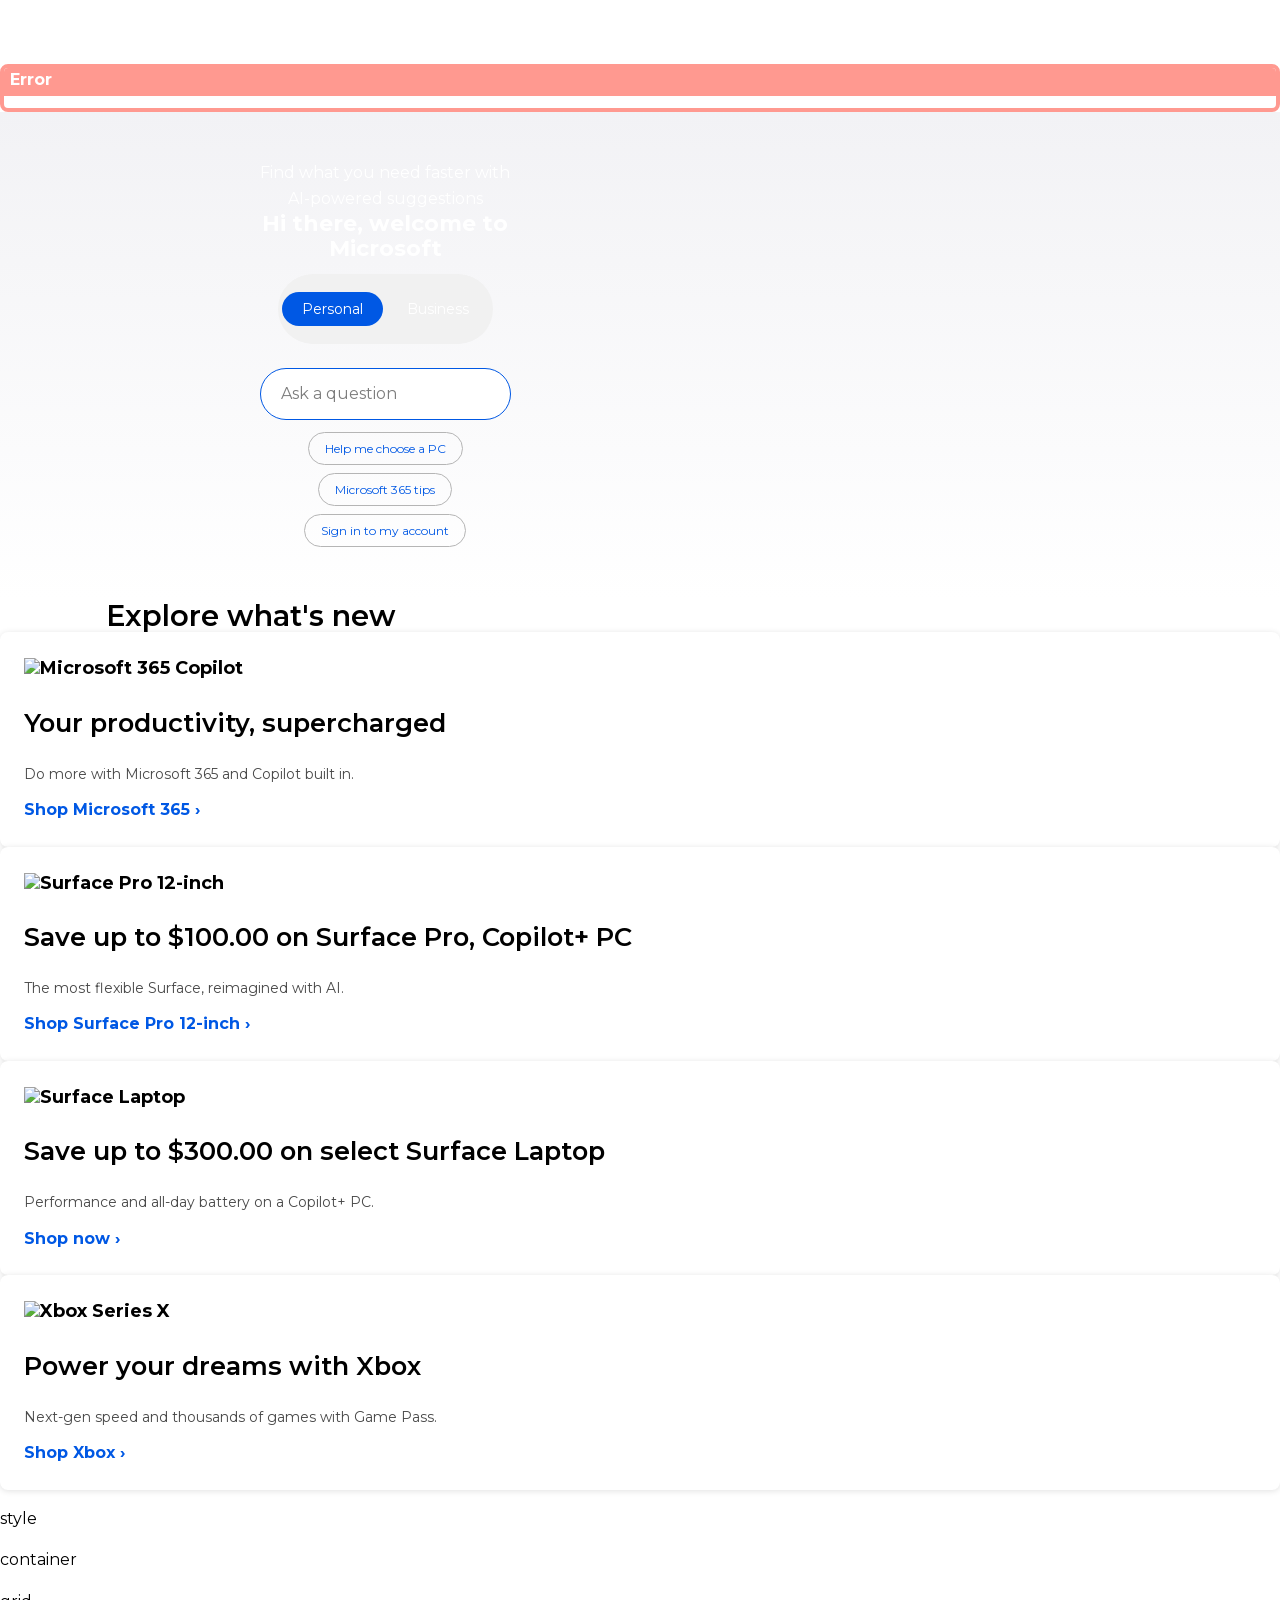
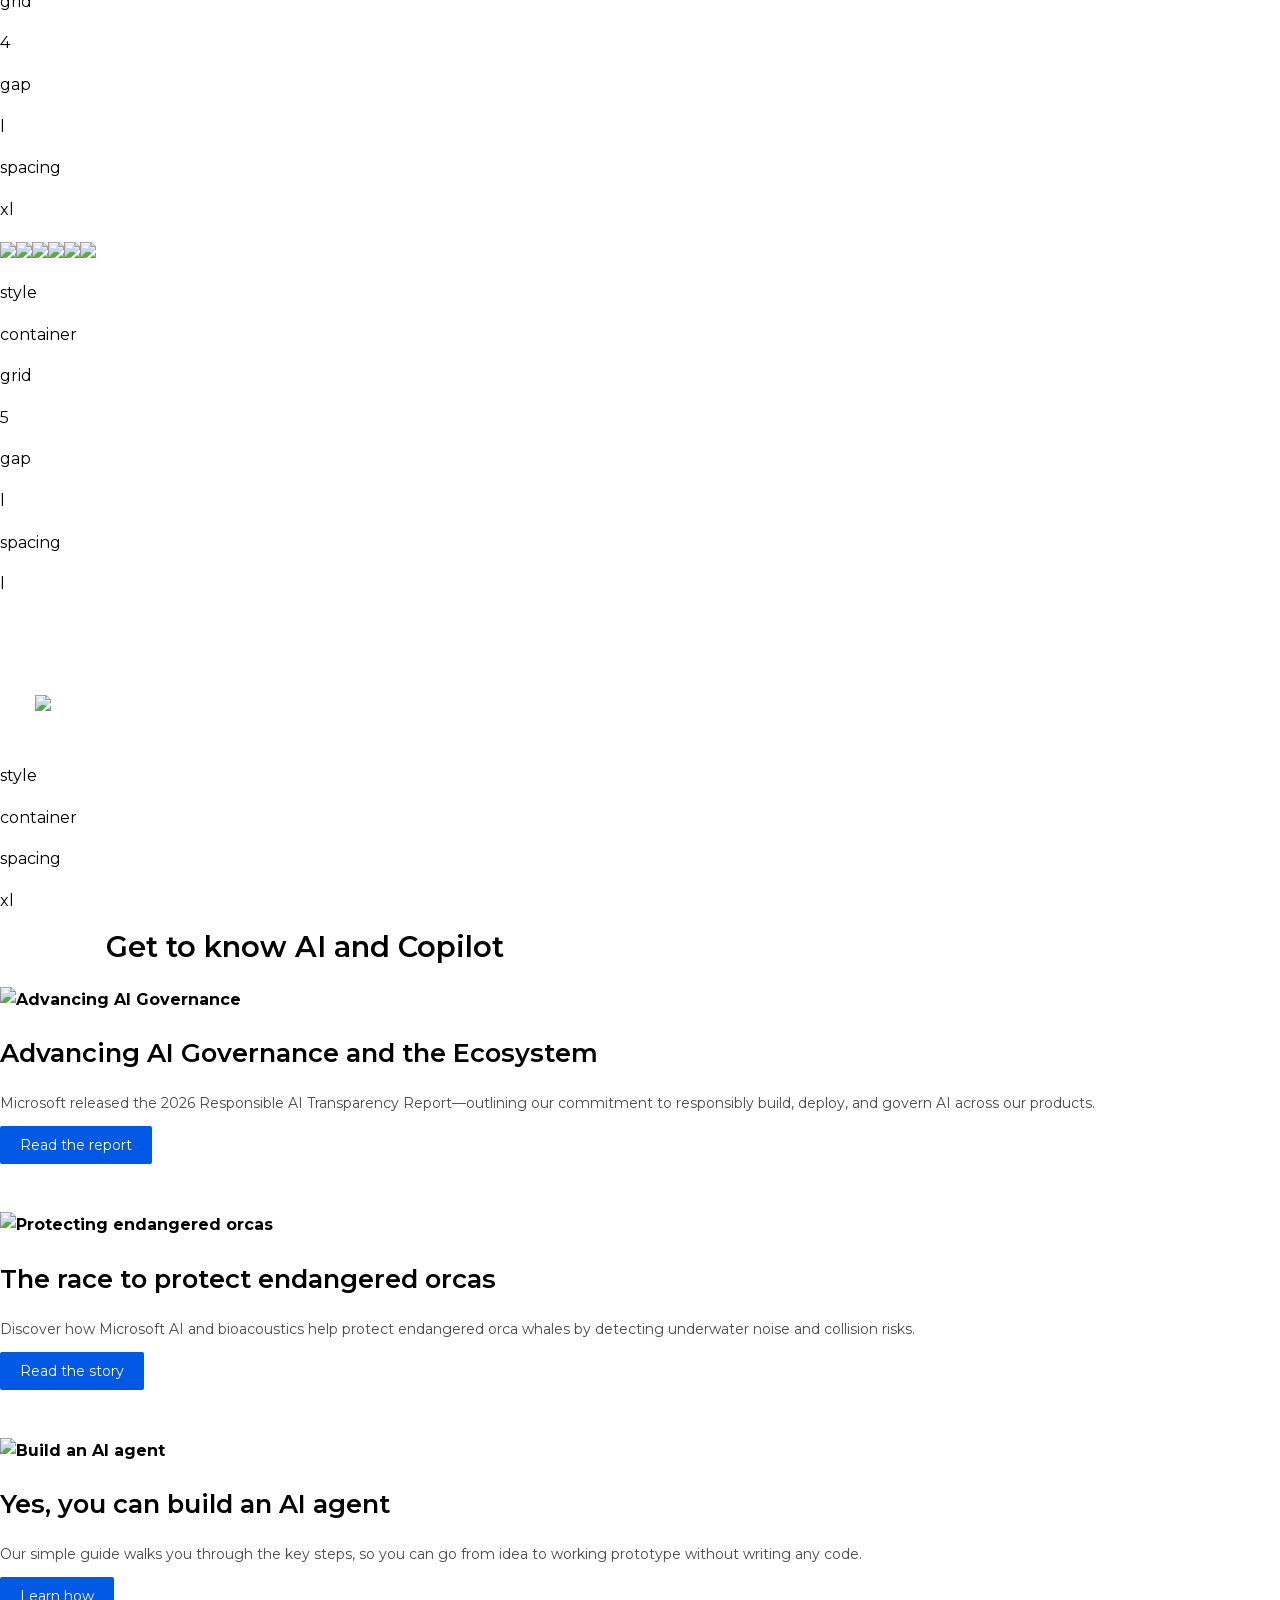
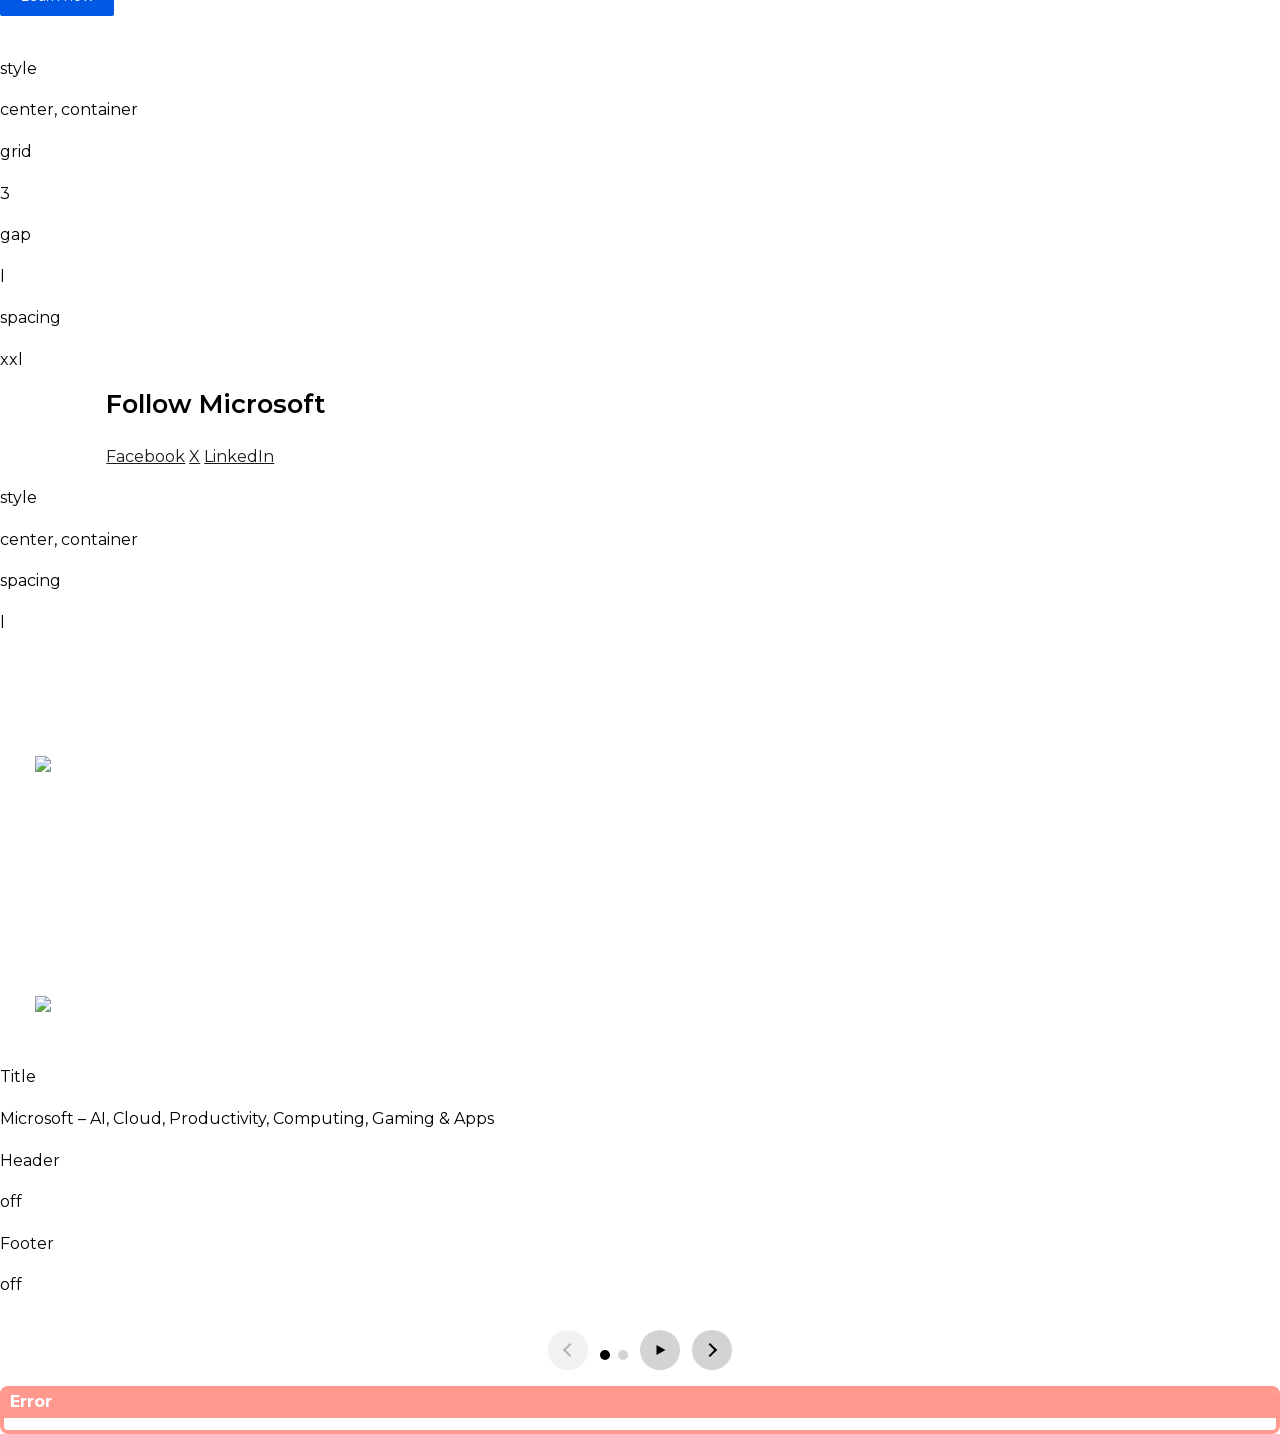
==== commit 91f4f498: "Fix carousel metadata leak + turn off header/footer chrome Carousel now strips leftover .section-met" ====
--- a/index.html
+++ b/index.html
@@ -98,6 +98,14 @@
         <div class="section-metadata"><div><div><p>style</p></div><div><p>container</p></div></div></div>
       </div>
 
+
+      <div>
+        <div class="metadata">
+          <div><div><p>Title</p></div><div><p>Microsoft – AI, Cloud, Productivity, Computing, Gaming &amp; Apps</p></div></div>
+          <div><div><p>Header</p></div><div><p>off</p></div></div>
+          <div><div><p>Footer</p></div><div><p>off</p></div></div>
+        </div>
+      </div>
     </main>
     <footer></footer>
   </body>
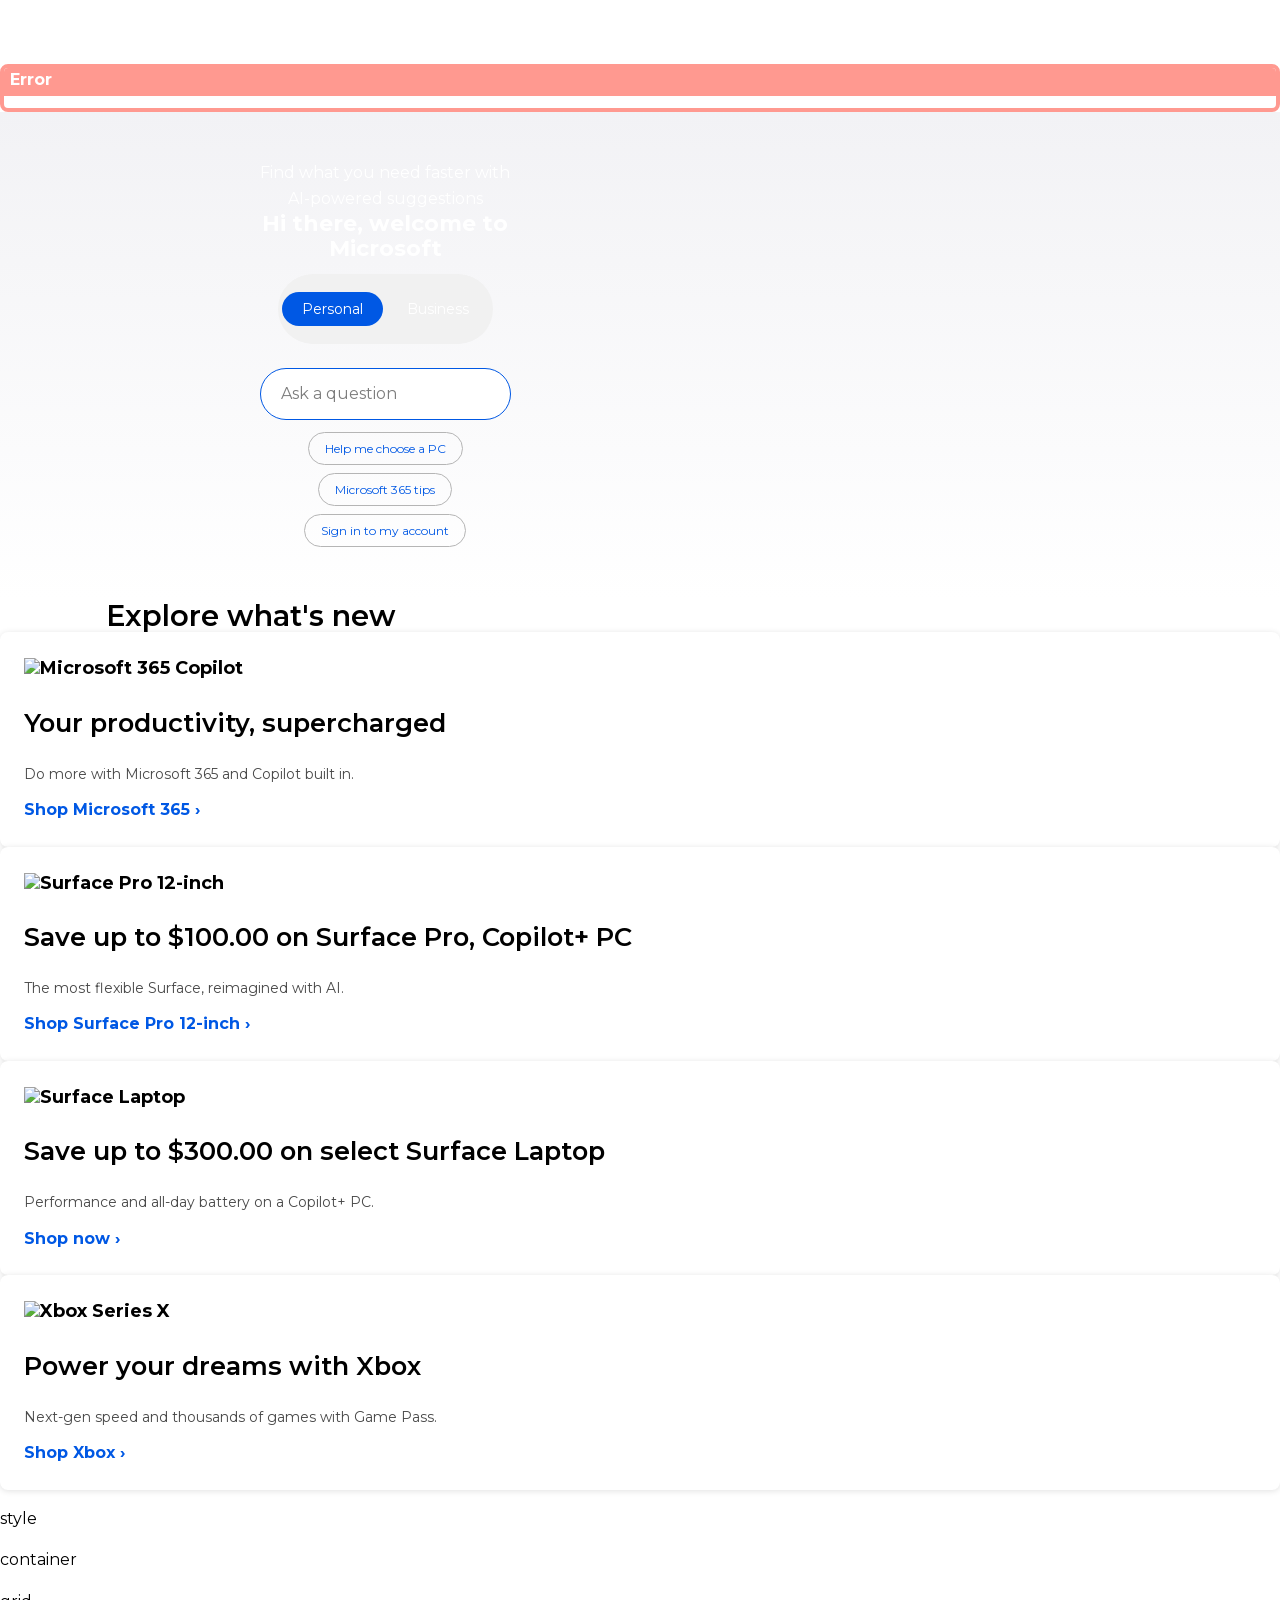
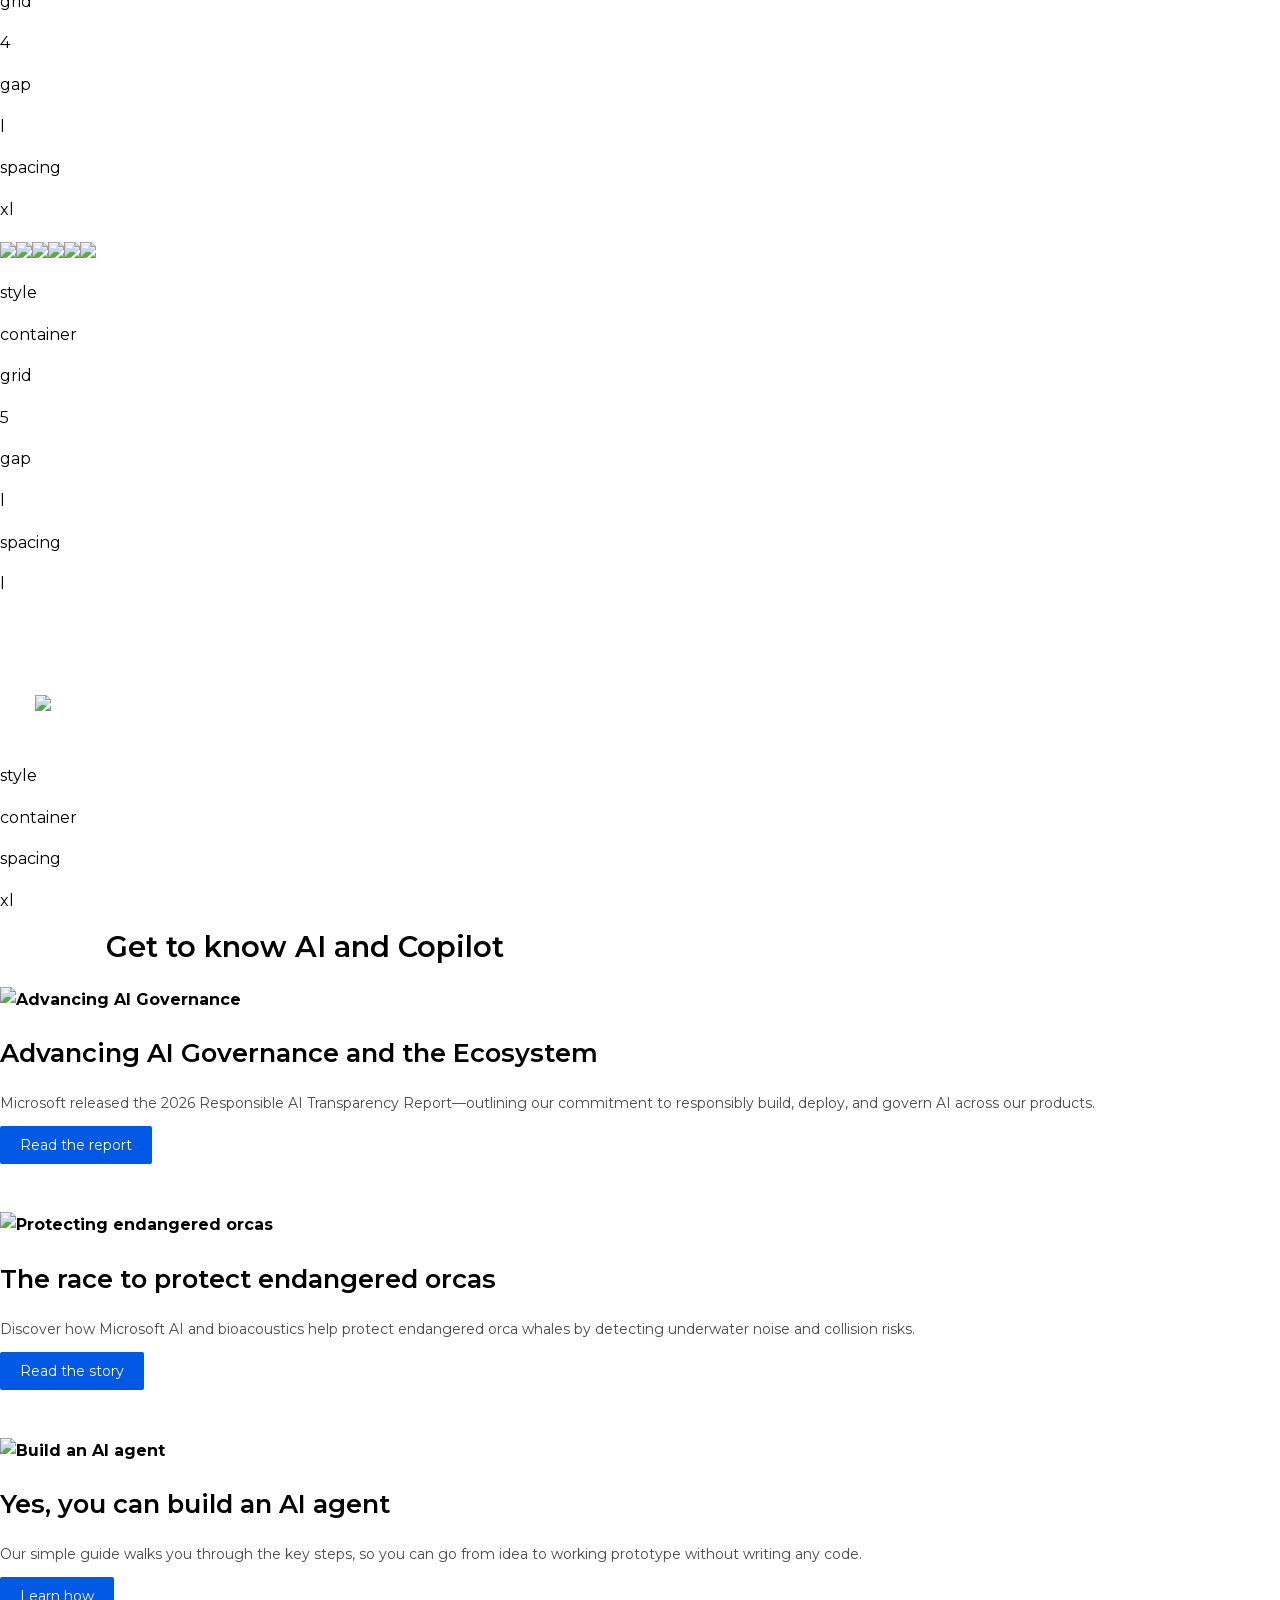
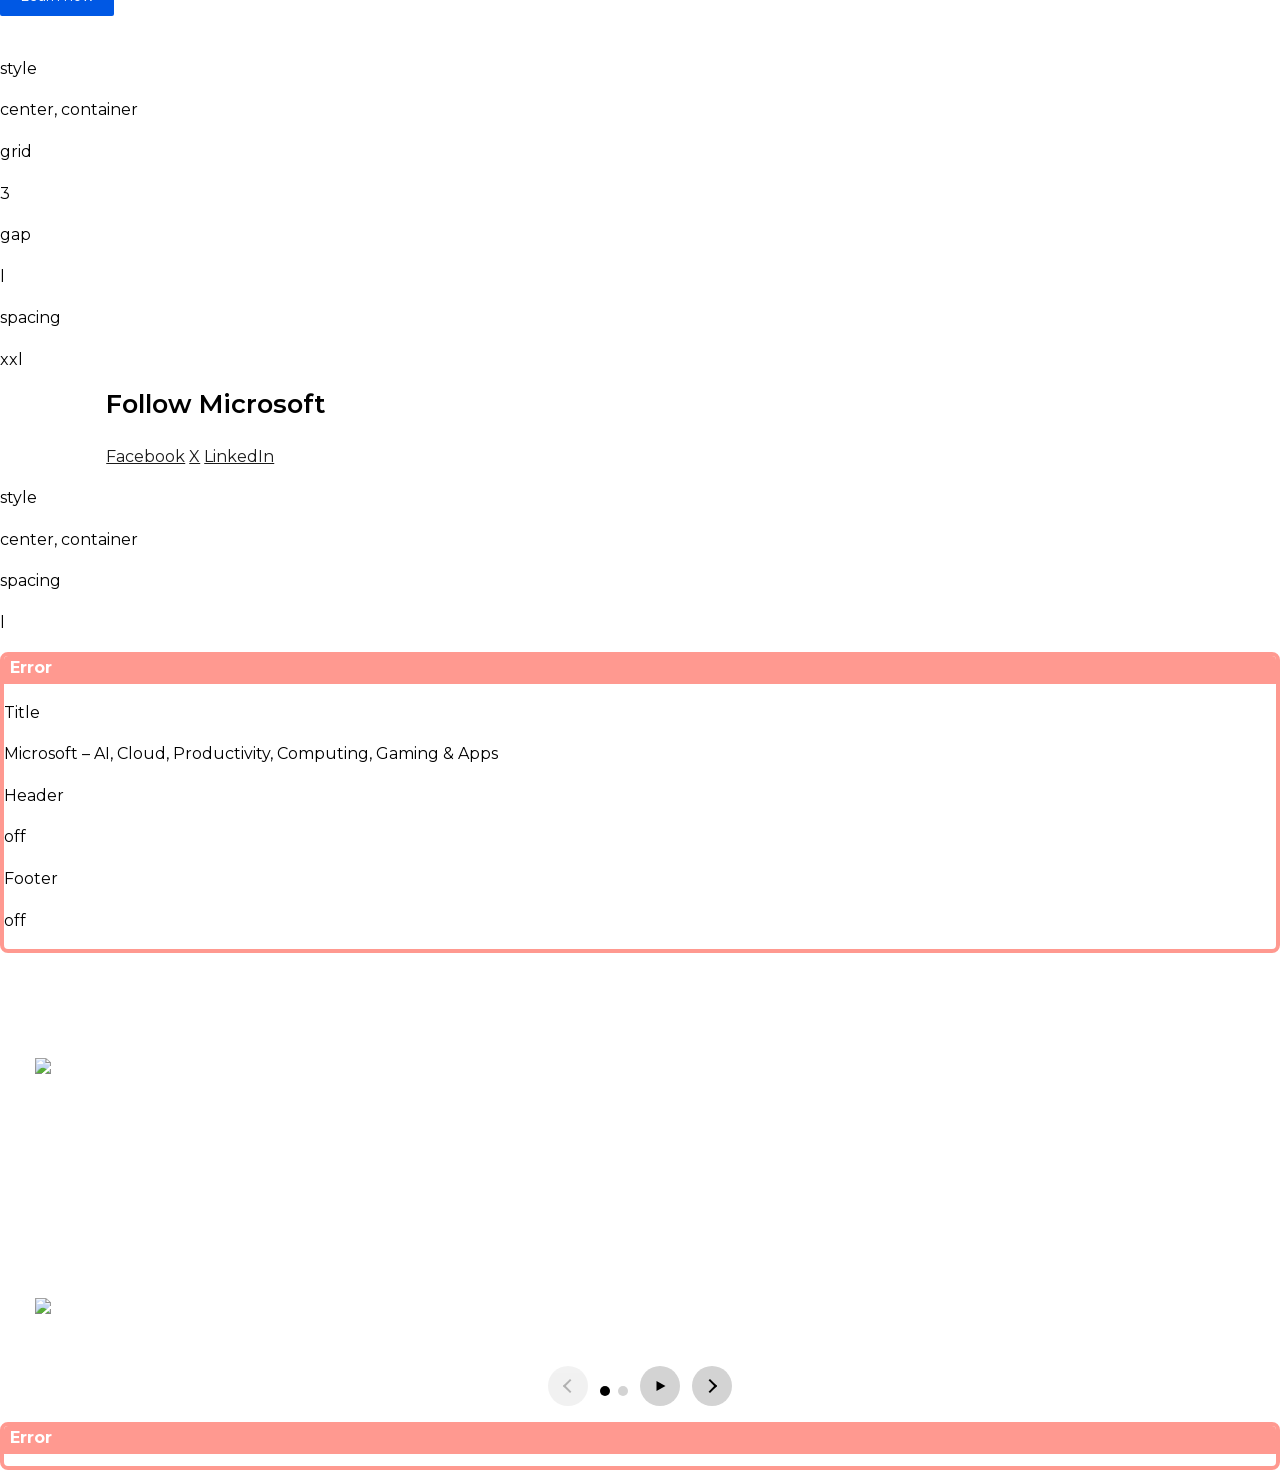
==== commit b30fbdc8: "Move metadata block above carousel so it isn't absorbed as a panel The header/footer:off metadata wa" ====
--- a/index.html
+++ b/index.html
@@ -78,6 +78,13 @@
         <div class="section-metadata"><div><div><p>style</p></div><div><p>center, container</p></div></div><div><div><p>spacing</p></div><div><p>l</p></div></div></div>
       </div>
       <div>
+        <div class="metadata">
+          <div><div><p>Title</p></div><div><p>Microsoft – AI, Cloud, Productivity, Computing, Gaming &amp; Apps</p></div></div>
+          <div><div><p>Header</p></div><div><p>off</p></div></div>
+          <div><div><p>Footer</p></div><div><p>off</p></div></div>
+        </div>
+      </div>
+      <div>
         <div class="advanced-carousel">
           <div><div>
             <ul>
@@ -99,13 +106,6 @@
       </div>
 
 
-      <div>
-        <div class="metadata">
-          <div><div><p>Title</p></div><div><p>Microsoft – AI, Cloud, Productivity, Computing, Gaming &amp; Apps</p></div></div>
-          <div><div><p>Header</p></div><div><p>off</p></div></div>
-          <div><div><p>Footer</p></div><div><p>off</p></div></div>
-        </div>
-      </div>
     </main>
     <footer></footer>
   </body>
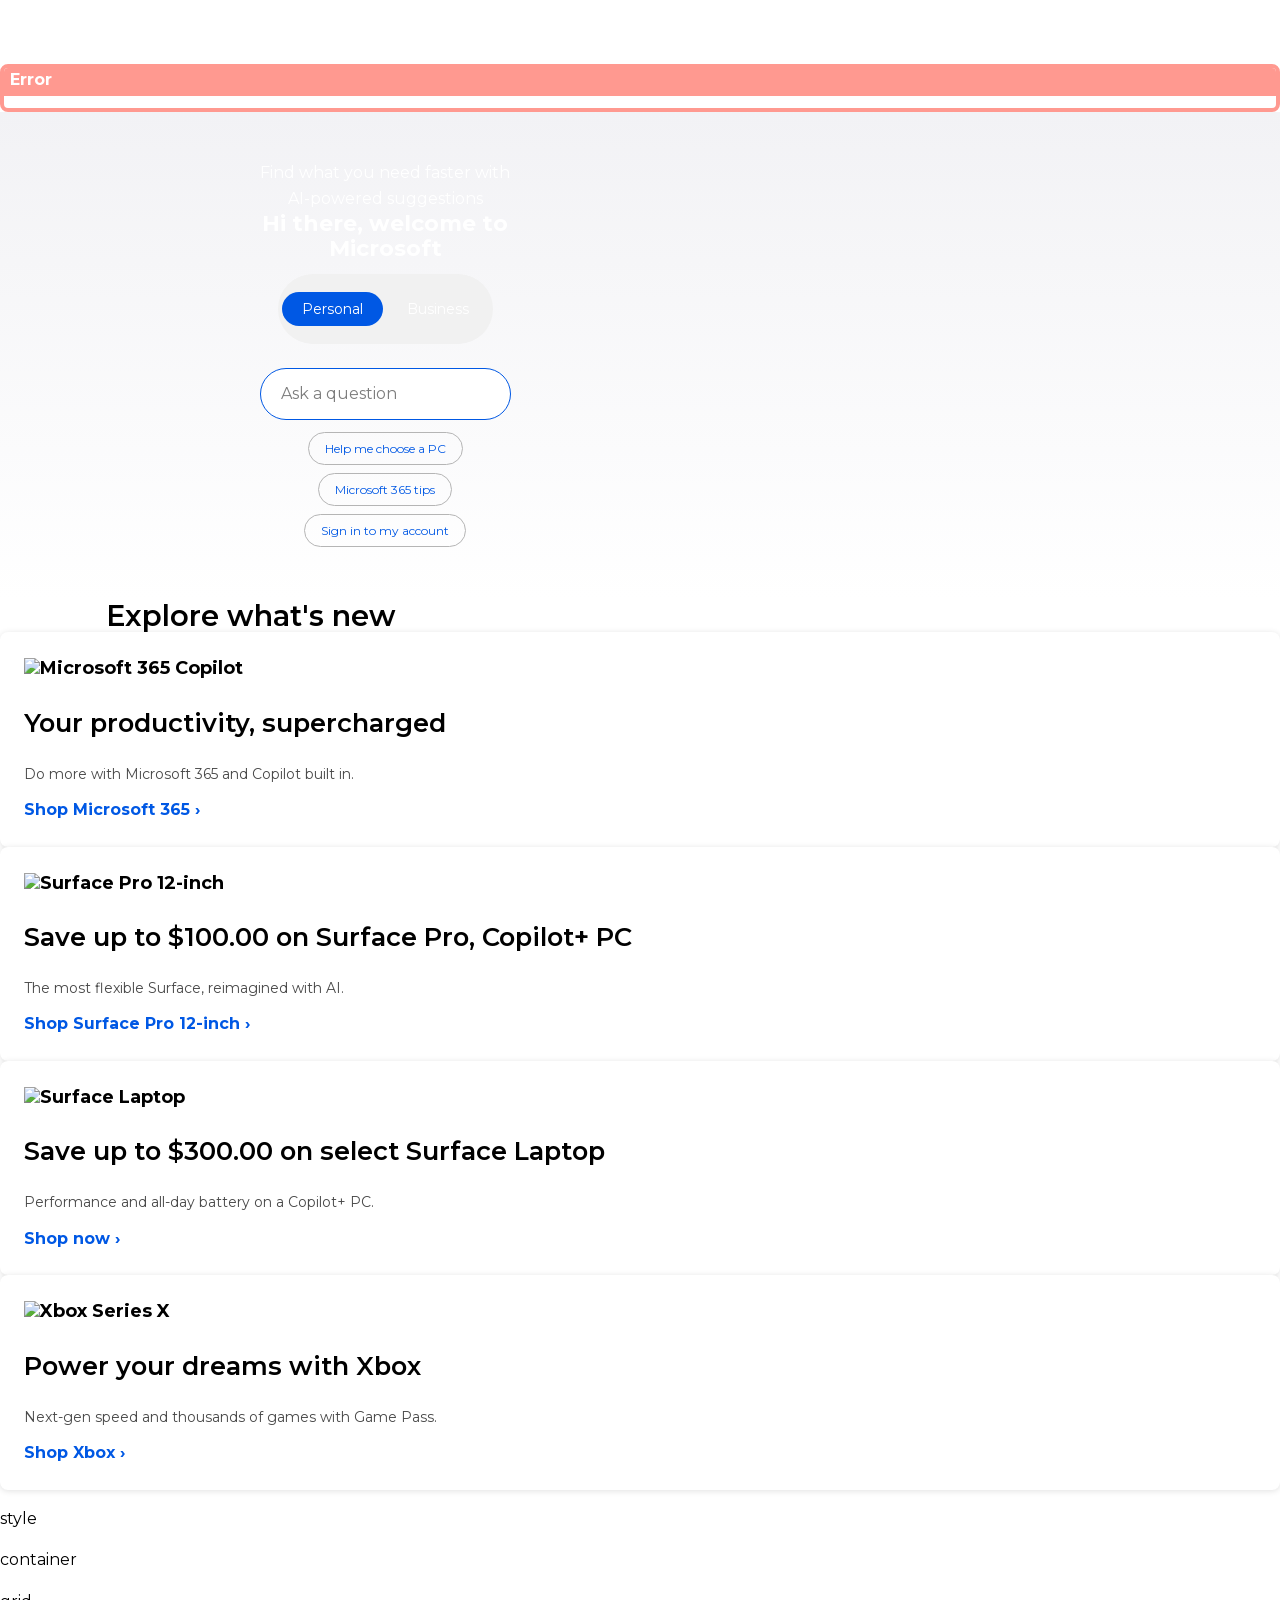
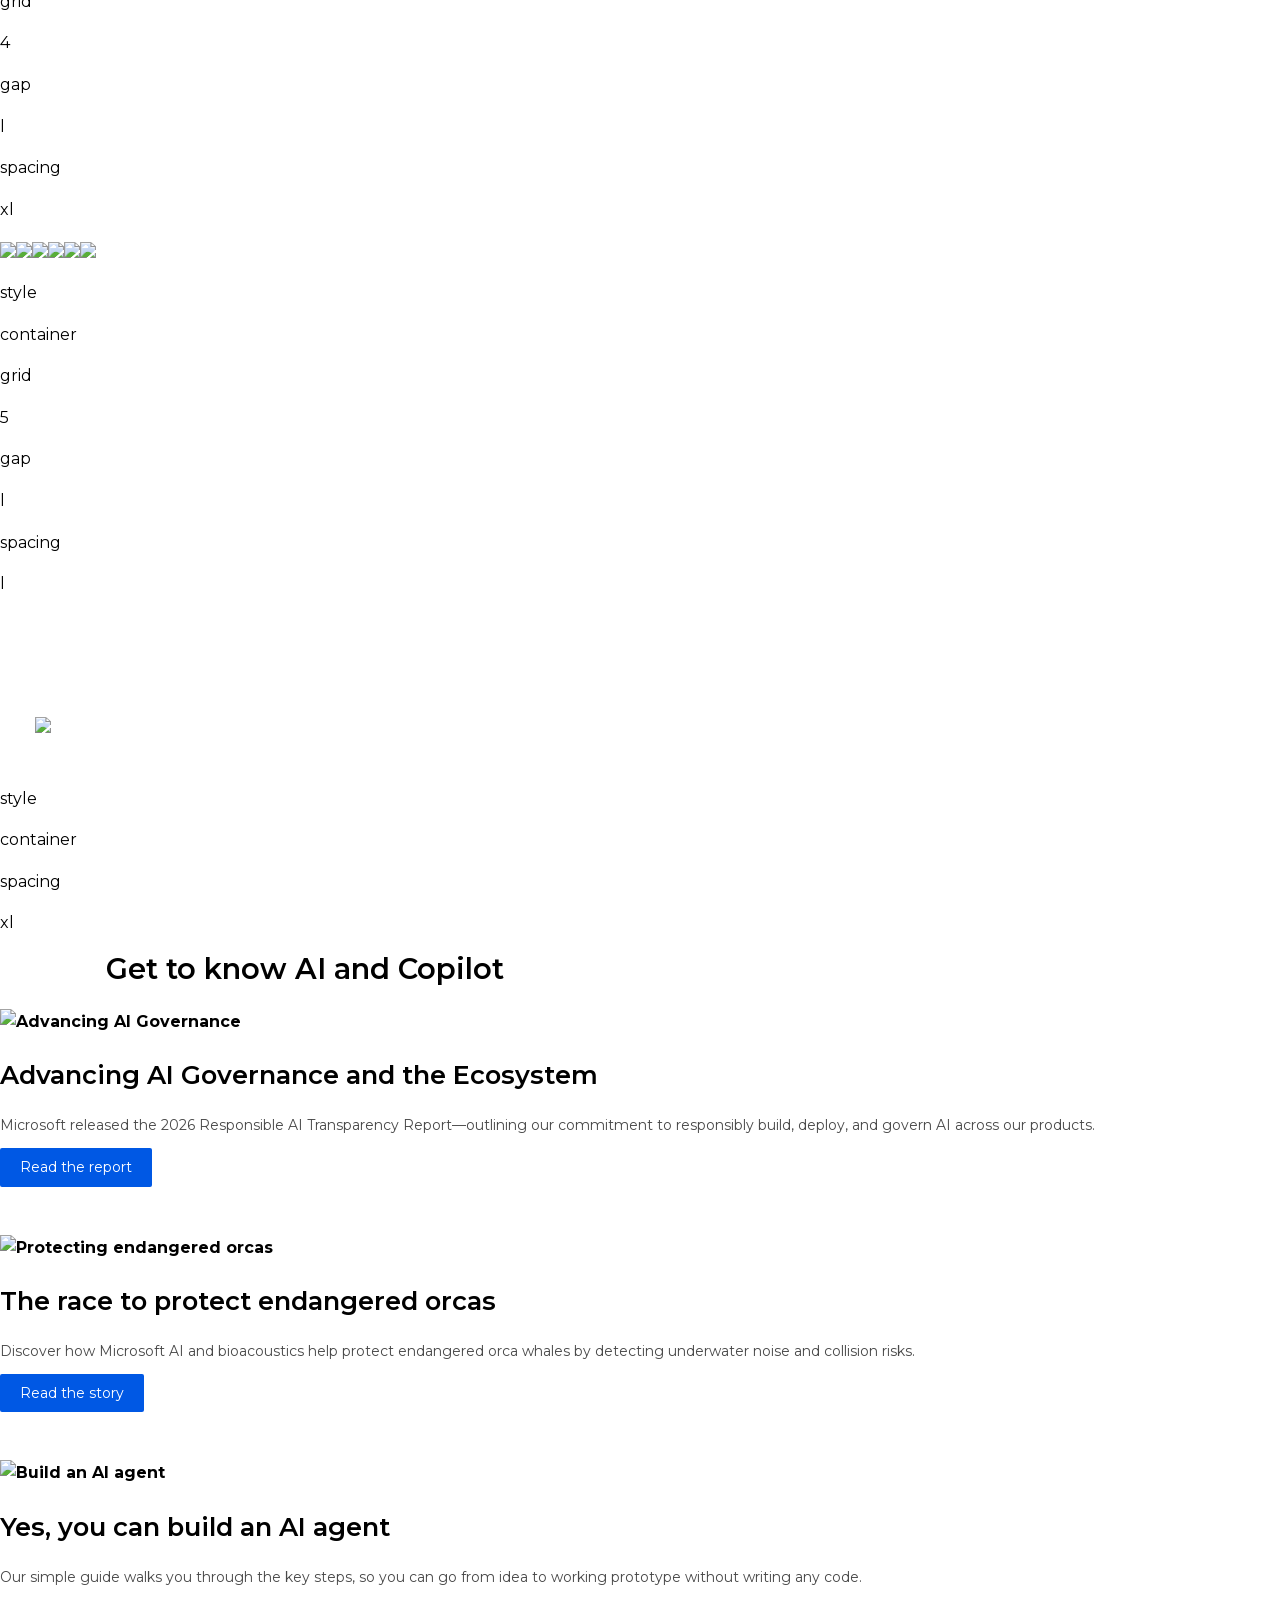
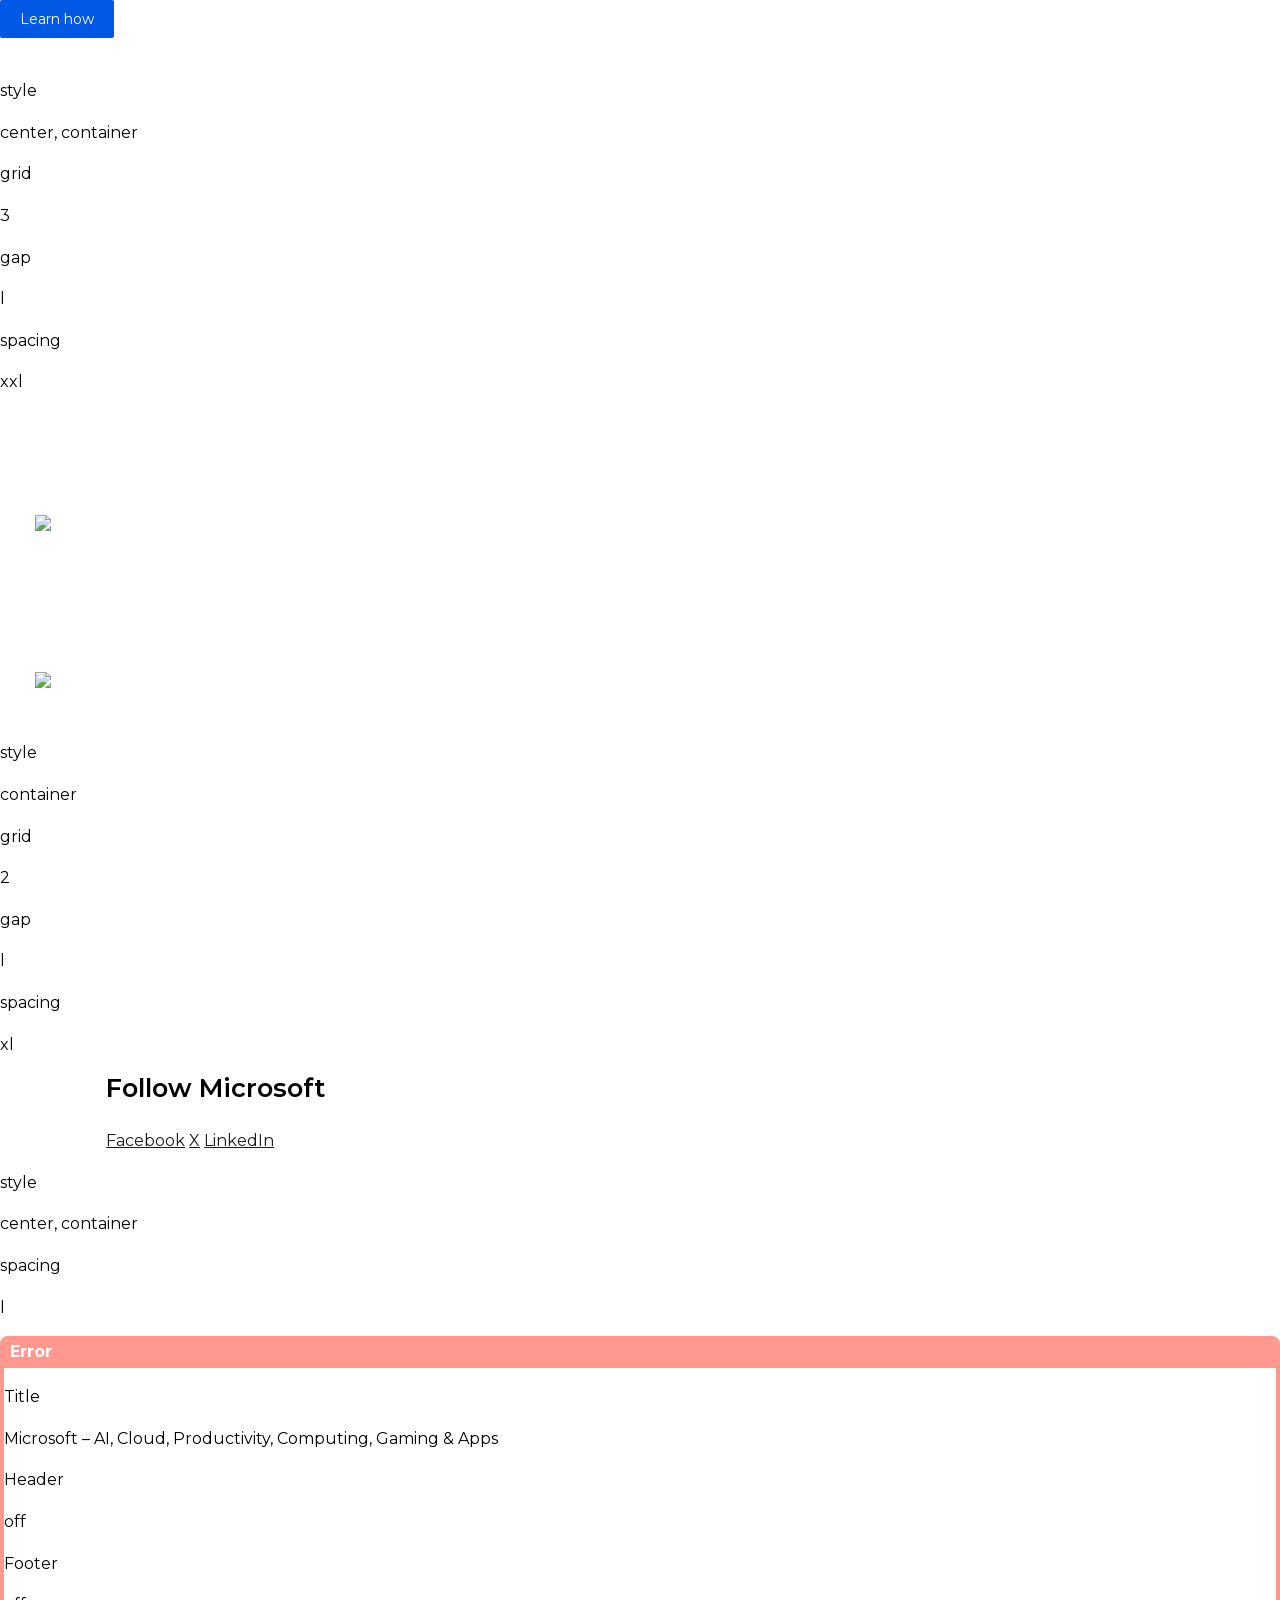
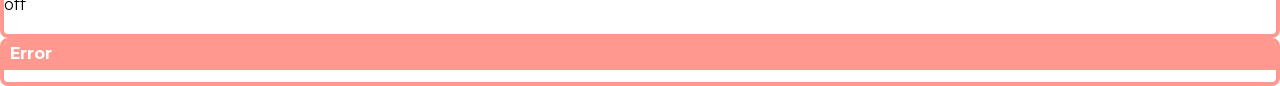
==== commit fb763d24: "Rewrite page: drop fragile carousel for reliable grid-2 banners DA reorders the metadata block to la" ====
--- a/index.html
+++ b/index.html
@@ -16,14 +16,14 @@
         <div class="hero ai">
           <div>
             <div>
-            <p>Find what you need faster with AI-powered suggestions</p>
-            <h1>Hi there, welcome to Microsoft</h1>
-            <ul>
-              <li>Personal</li>
-              <li>Business</li>
-            </ul>
-            <blockquote>Ask a question</blockquote>
-            <p><a href="#choose">Help me choose a PC</a> <a href="#m365">Microsoft 365 tips</a> <a href="#signin">Sign in to my account</a></p>
+              <p>Find what you need faster with AI-powered suggestions</p>
+              <h1>Hi there, welcome to Microsoft</h1>
+              <ul>
+                <li>Personal</li>
+                <li>Business</li>
+              </ul>
+              <blockquote>Ask a question</blockquote>
+              <p><a href="#choose">Help me choose a PC</a> <a href="#m365">Microsoft 365 tips</a> <a href="#signin">Sign in to my account</a></p>
             </div>
           </div>
         </div>
@@ -49,18 +49,7 @@
       </div>
 
       <div>
-        <div class="banner">
-          <div>
-            <div>
-              <h2>Save 20% on Surface accessories</h2>
-              <p>For a limited time, grab deals on select keyboards, mice, and more designed to work seamlessly with your device.</p>
-              <p><a href="#accessories">Shop now</a></p>
-            </div>
-            <div>
-              <picture><img src="https://cdn-dynmedia-1.microsoft.com/is/image/microsoftcorp/Card-Horizontal-Surface-Accessories-Violet?resMode=sharp2&op_usm=1.5,0.65,15,0&wid=1600&hei=900&qlt=95&fit=constrain" alt="Surface accessories"></picture>
-            </div>
-          </div>
-        </div>
+        <div class="banner"><div><div><div><h2>Save 20% on Surface accessories</h2><p>For a limited time, grab deals on select keyboards, mice, and more designed to work seamlessly with your device.</p><p><a href="#accessories">Shop now</a></p></div><div><picture><img src="https://cdn-dynmedia-1.microsoft.com/is/image/microsoftcorp/Card-Horizontal-Surface-Accessories-Violet?resMode=sharp2&op_usm=1.5,0.65,15,0&wid=1600&hei=900&qlt=95&fit=constrain" alt="Surface accessories"></picture></div></div></div></div>
         <div class="section-metadata"><div><div><p>style</p></div><div><p>container</p></div></div><div><div><p>spacing</p></div><div><p>xl</p></div></div></div>
       </div>
 
@@ -73,10 +62,17 @@
       </div>
 
       <div>
+        <div class="banner"><div><div><div><h2>Powering every play</h2><p>For the NFL, greatness starts in the preparation—and Viper on Azure helps everything align weeks before game day.</p><p><a href="#nfl">Read the story</a></p></div><div><picture><img src="https://cdn-dynmedia-1.microsoft.com/is/image/microsoftcorp/Card-Banner-4-3-Building-NFL-Greatness?resMode=sharp2&op_usm=1.5,0.65,15,0&wid=1600&hei=1200&qlt=85&fit=constrain" alt="NFL and Azure"></picture></div></div></div></div>
+        <div class="banner"><div><div><div><h2>AI that captures the shot</h2><p>See how AI Shoot 360 reimagines sports capture and delivers highlights in real time.</p><p><a href="#ai360">Read the story</a></p></div><div><picture><img src="https://cdn-dynmedia-1.microsoft.com/is/image/microsoftcorp/Card-Banner-4-3-AI-Shoot-360?resMode=sharp2&op_usm=1.5,0.65,15,0&wid=1600&hei=1200&qlt=85&fit=constrain" alt="AI Shoot 360"></picture></div></div></div></div>
+        <div class="section-metadata"><div><div><p>style</p></div><div><p>container</p></div></div><div><div><p>grid</p></div><div><p>2</p></div></div><div><div><p>gap</p></div><div><p>l</p></div></div><div><div><p>spacing</p></div><div><p>xl</p></div></div></div>
+      </div>
+
+      <div>
         <h3>Follow Microsoft</h3>
         <p><a href="https://www.facebook.com/Microsoft">Facebook</a> <a href="https://x.com/microsoft">X</a> <a href="https://www.linkedin.com/company/microsoft">LinkedIn</a></p>
         <div class="section-metadata"><div><div><p>style</p></div><div><p>center, container</p></div></div><div><div><p>spacing</p></div><div><p>l</p></div></div></div>
       </div>
+
       <div>
         <div class="metadata">
           <div><div><p>Title</p></div><div><p>Microsoft – AI, Cloud, Productivity, Computing, Gaming &amp; Apps</p></div></div>
@@ -84,28 +80,6 @@
           <div><div><p>Footer</p></div><div><p>off</p></div></div>
         </div>
       </div>
-      <div>
-        <div class="advanced-carousel">
-          <div><div>
-            <ul>
-              <li>Powering every play</li>
-              <li>AI that captures the shot</li>
-            </ul>
-          </div></div>
-        </div>
-      </div>
-
-      <div>
-        <div class="banner"><div><div><div><h2>Powering every play</h2><p>For the NFL, greatness starts in the preparation—and Viper on Azure helps everything align weeks before game day.</p><p><a href="#nfl">Read the story</a></p></div><div><picture><img src="https://cdn-dynmedia-1.microsoft.com/is/image/microsoftcorp/Card-Banner-4-3-Building-NFL-Greatness?resMode=sharp2&op_usm=1.5,0.65,15,0&wid=1600&hei=1200&qlt=85&fit=constrain" alt="NFL and Azure"></picture></div></div></div>
-        <div class="section-metadata"><div><div><p>style</p></div><div><p>container</p></div></div></div>
-      </div>
-
-      <div>
-        <div class="banner"><div><div><div><h2>AI that captures the shot</h2><p>See how AI Shoot 360 reimagines sports capture and delivers highlights in real time.</p><p><a href="#ai360">Read the story</a></p></div><div><picture><img src="https://cdn-dynmedia-1.microsoft.com/is/image/microsoftcorp/Card-Banner-4-3-AI-Shoot-360?resMode=sharp2&op_usm=1.5,0.65,15,0&wid=1600&hei=1200&qlt=85&fit=constrain" alt="AI Shoot 360"></picture></div></div></div>
-        <div class="section-metadata"><div><div><p>style</p></div><div><p>container</p></div></div></div>
-      </div>
-
-
     </main>
     <footer></footer>
   </body>
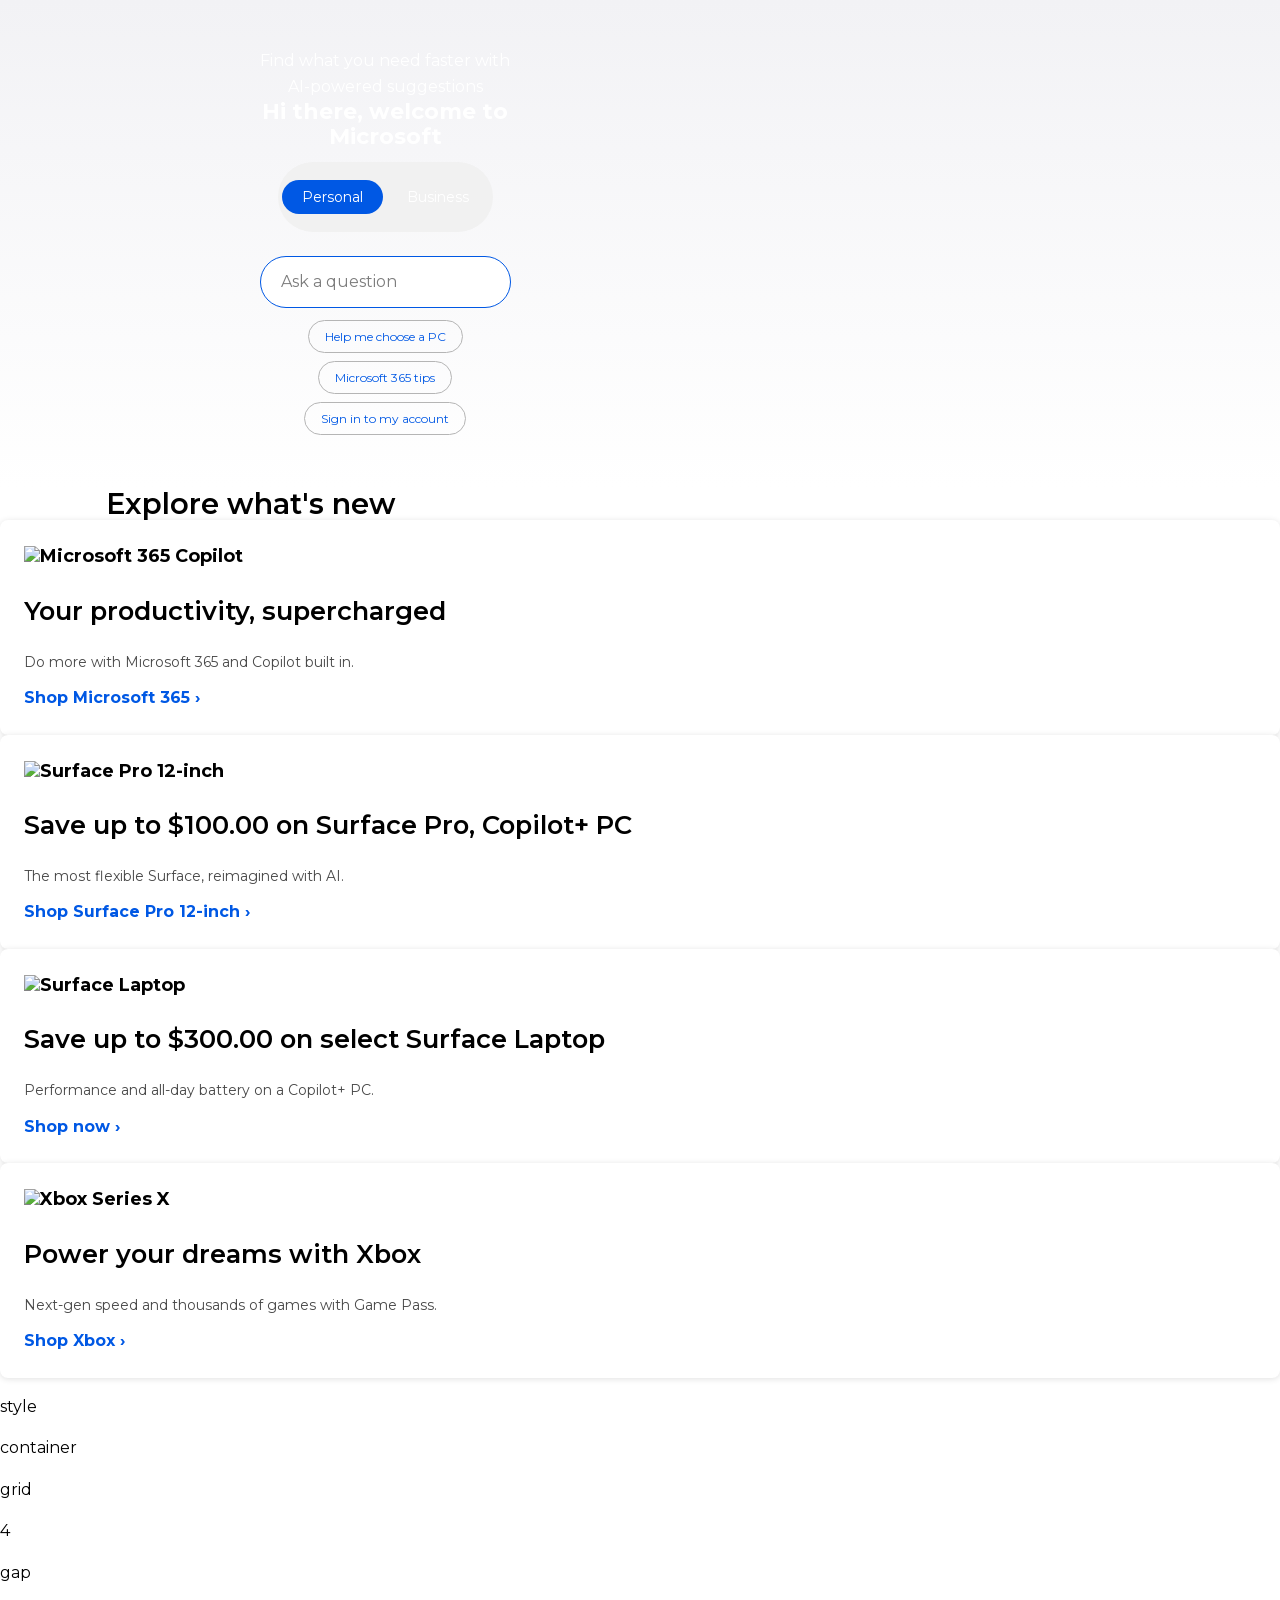
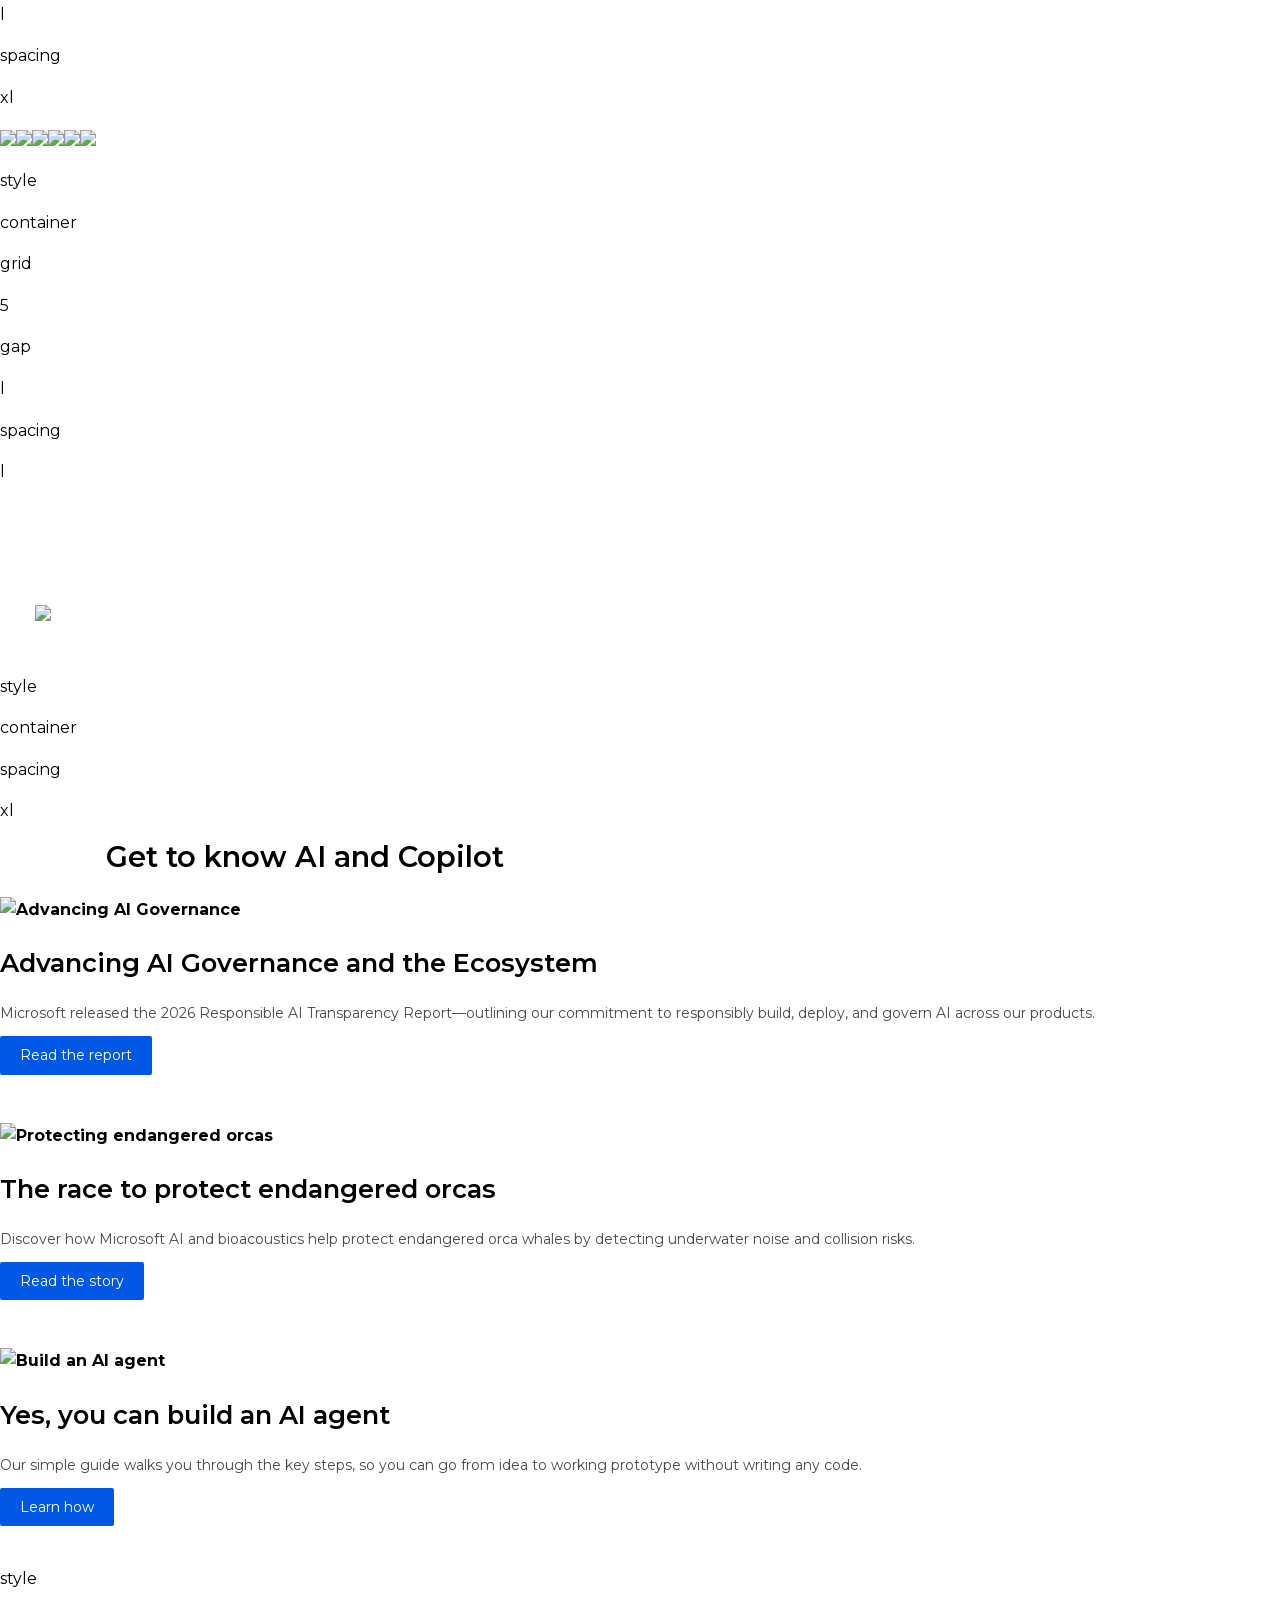
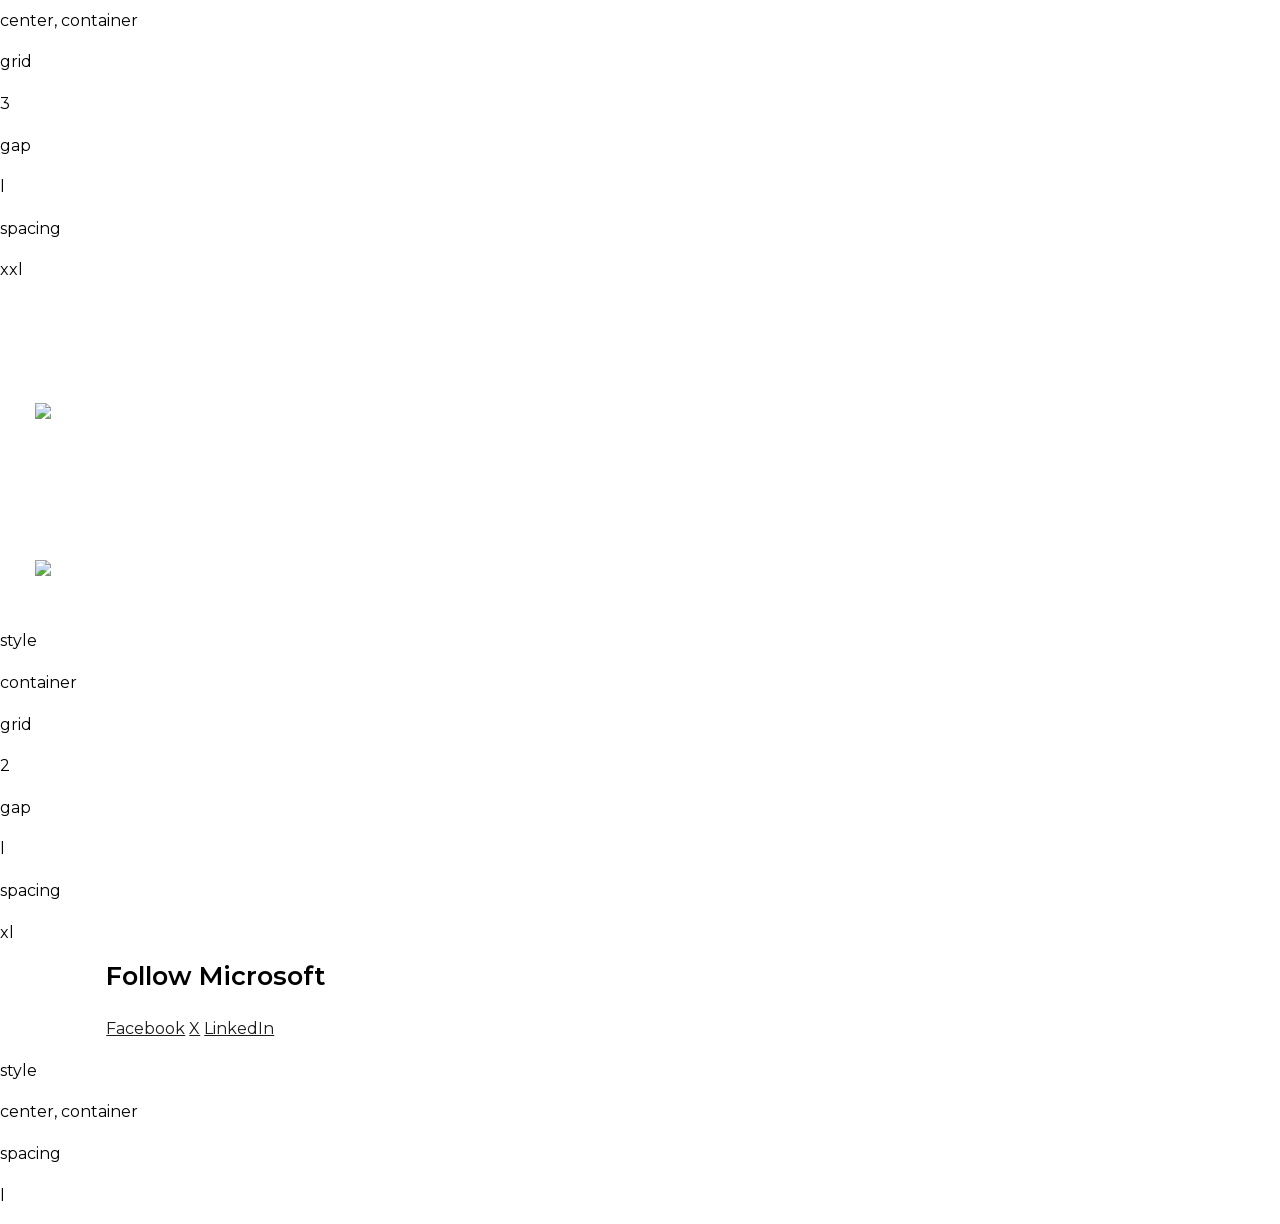
==== commit 71e6fa0f: "Use head meta tags for header/footer off (not a body metadata block) This repo has no 'metadata' blo" ====
--- a/index.html
+++ b/index.html
@@ -3,6 +3,8 @@
   <head>
     <title>Microsoft – AI, Cloud, Productivity, Computing, Gaming & Apps</title>
     <meta name="description" content="Explore Microsoft products and services and support for your home or business. Shop Microsoft 365, Copilot, Teams, Xbox, Windows, Azure, Surface and more.">
+    <meta name="header" content="off">
+    <meta name="footer" content="off">
     <meta name="viewport" content="width=device-width, initial-scale=1"/>
     <link rel="stylesheet" href="/styles/styles.css"/>
     <script src="/scripts/ak.js" type="module"></script>
@@ -73,13 +75,6 @@
         <div class="section-metadata"><div><div><p>style</p></div><div><p>center, container</p></div></div><div><div><p>spacing</p></div><div><p>l</p></div></div></div>
       </div>
 
-      <div>
-        <div class="metadata">
-          <div><div><p>Title</p></div><div><p>Microsoft – AI, Cloud, Productivity, Computing, Gaming &amp; Apps</p></div></div>
-          <div><div><p>Header</p></div><div><p>off</p></div></div>
-          <div><div><p>Footer</p></div><div><p>off</p></div></div>
-        </div>
-      </div>
     </main>
     <footer></footer>
   </body>
